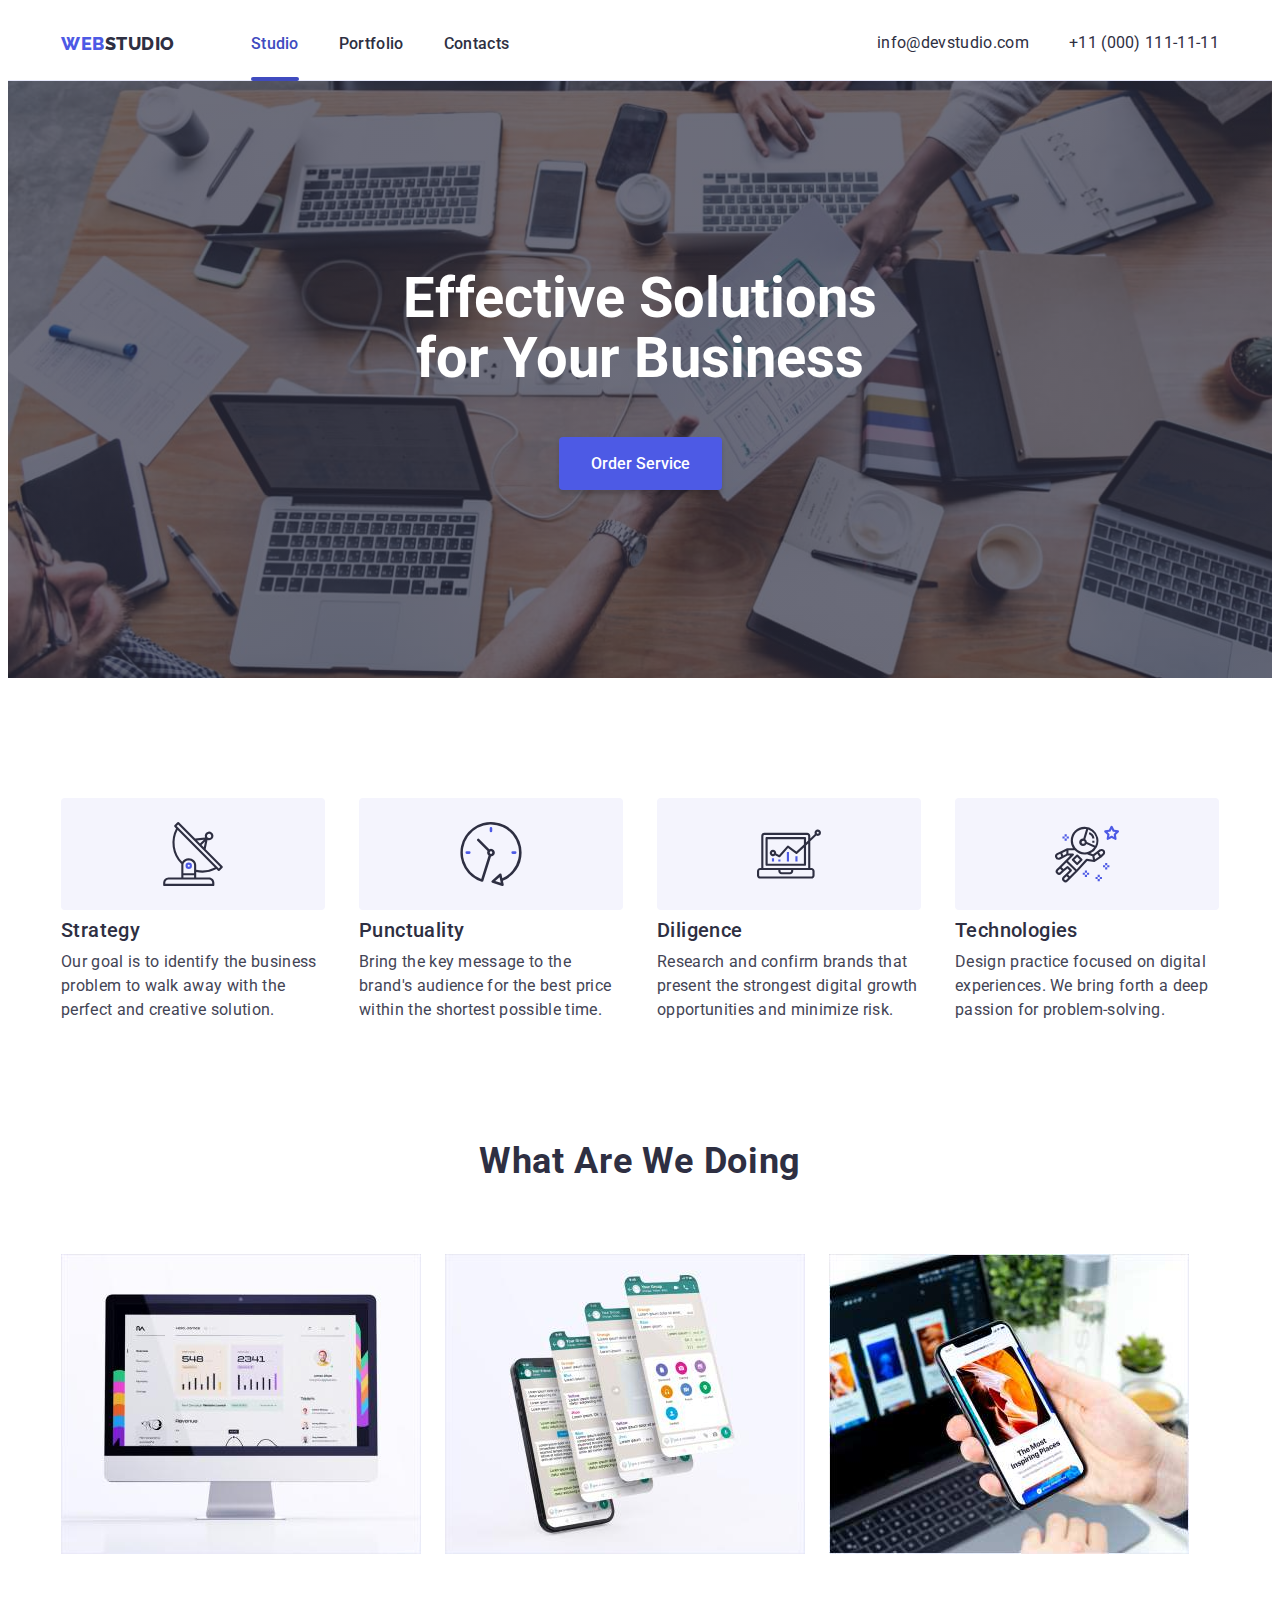
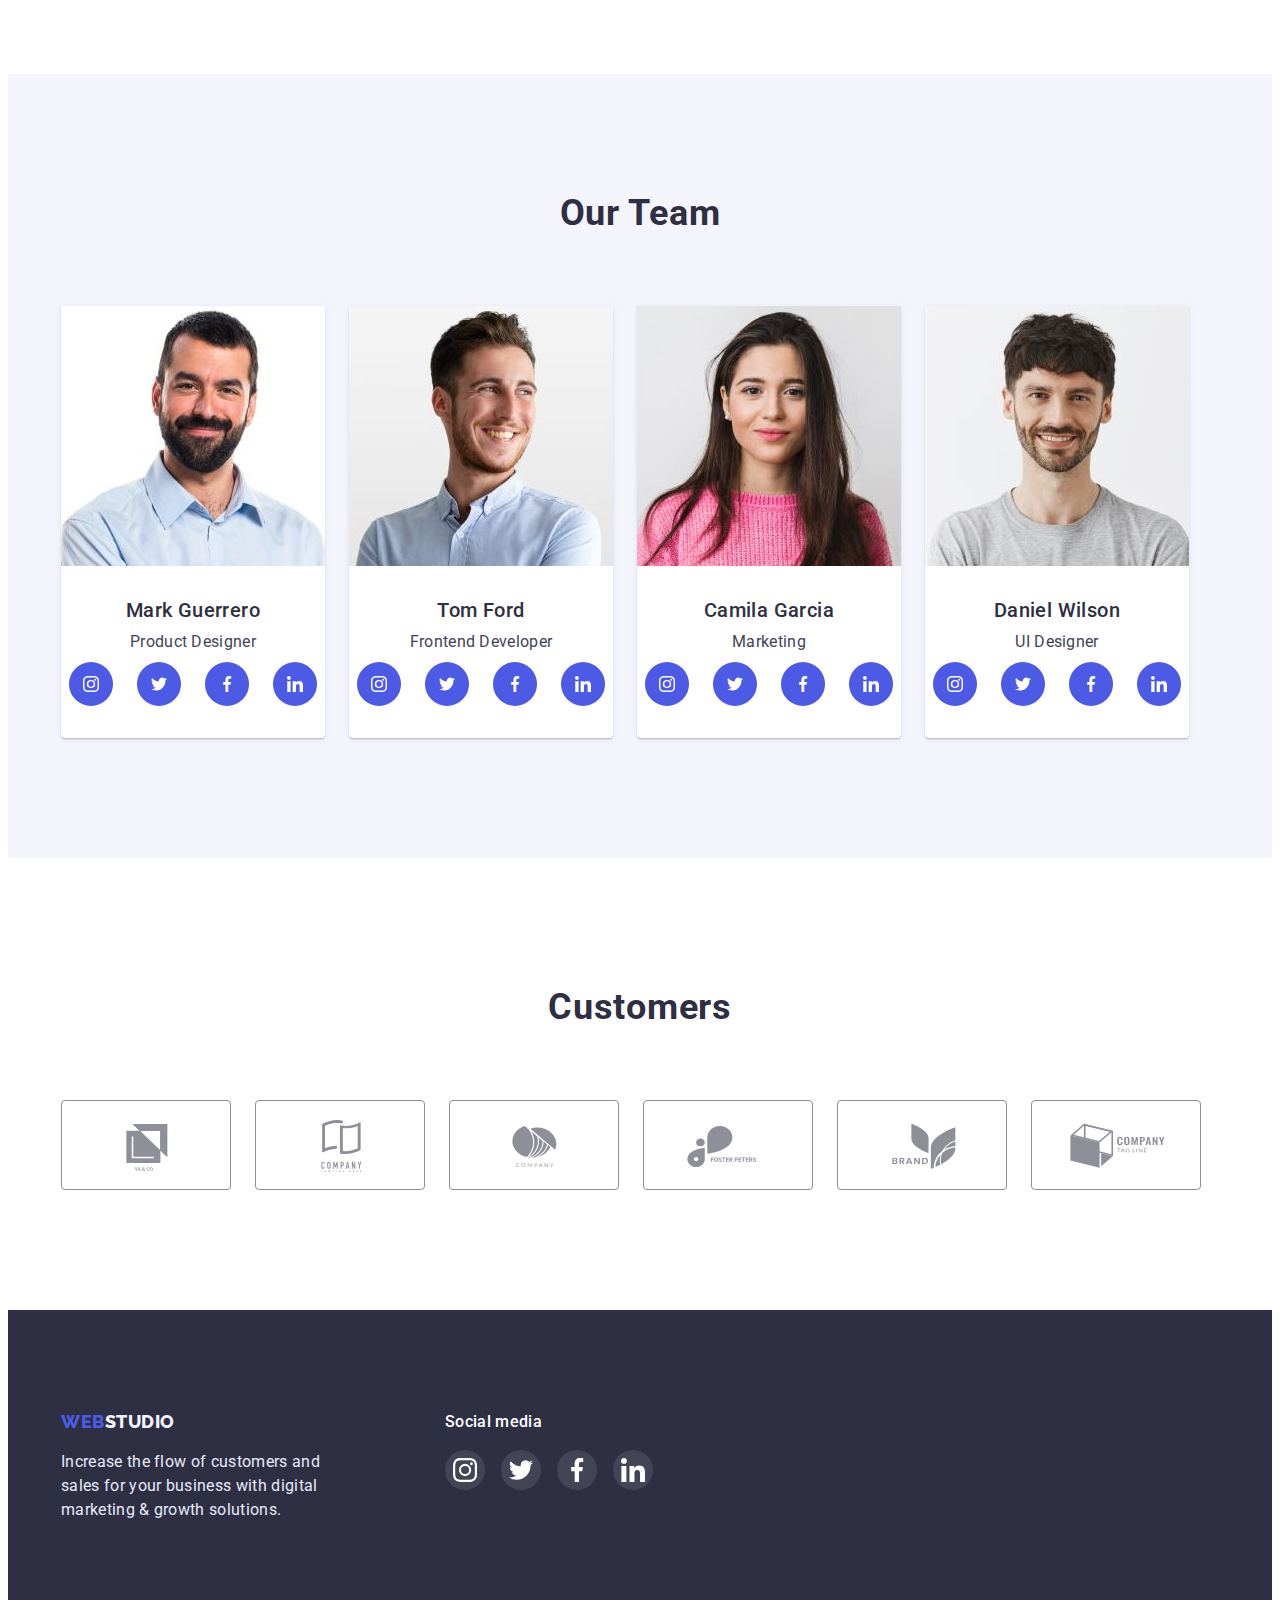
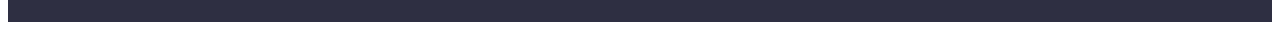
==== index.html @ 4eefeeb5 "Initial commit" ====
<!DOCTYPE html>
<html lang="en">
<head>
    <meta charset="UTF-8">
    <meta http-equiv="X-UA-Compatible" content="IE=edge">
    <meta name="viewport" content="width=device-width, initial-scale=1.0">
    <title>Webstudio</title>
    <link rel="preconnect" href="https://fonts.googleapis.com">
    <link rel="preconnect" href="https://fonts.gstatic.com" crossorigin>
    <link href="https://fonts.googleapis.com/css2?family=Raleway:wght@800&family=Roboto:wght@400;500;700;900&display=swap"
        rel="stylesheet">
    <link rel="stylesheet" href="https://cdnjs.cloudflare.com/ajax/libs/modern-normalize/1.1.0/modern-normalize.min.css"
        integrity="sha512-wpPYUAdjBVSE4KJnH1VR1HeZfpl1ub8YT/NKx4PuQ5NmX2tKuGu6U/JRp5y+Y8XG2tV+wKQpNHVUX03MfMFn9Q=="
        crossorigin="anonymous" referrerpolicy="no-referrer" />
    <link rel="stylesheet" href="./css/styles.css">
</head>
<body>
    <!--HEADER-->
    <header class="header-menu">
        <div class="container header-container">
        <nav class="navigation-page">
                <a href="./index.html" class="logotype link"><span class="accent">WEB</span>STUDIO</a>
                <ul class="navigation-menu list">
                
                    <li class="navigation-menu-item">
                        <a href="./index.html" class="navigation-menu-link link page-active">Studio</a>
                    </li>
                    <li class="navigation-menu-item">
                        <a href="./portfolio.html" class="navigation-menu-link link">Portfolio</a>
                    </li>
                    <li class="navigation-menu-item">
                        <a href="" class="navigation-menu-link link">Contacts</a>
                    </li>
                </ul>
        </nav>
                <address class="address">
                    <ul class="address-menu list">
                        <li class="phone-email-item">
                            <a href="mailto:info@devstudio.com" class="address-menu-link link">info@devstudio.com</a>
                        </li>
                        <li class="address-menu-item">
                            <a href="tel:+110001111111" class="address-menu-link link">+11 (000) 111-11-11</a>
                        </li>
                    </ul>
                </address>
            </div>
    </header>
<!--HERO SECTION-->
    <main>
        <section class="hero">
            <div class="container">    
                <h1 class="hero-name">Effective Solutions
                for Your Business</h1>
                <button type="button" class="hero-button" data-modal-open>Order Service</button>
            </div>
        </section>
        <!--ABOUT US SECTION-->
        <section class="about-us section">
            <div class="container">
                <h2 hidden>About Us</h2>
                    <ul class="about-us-menu list">
                        <li class="about-us-menu-item">
                            <div class="about-us-item-icon">
                                <svg class="about-us-icon" width="64" height="64">
                                    <use href="./img/symbol-defs.svg#icon-antenna-logo"></use>
                                </svg>
                            </div>
                            <h3 class="content-title">Strategy</h3>
                            <p class="text-description">Our goal is to identify the business
                            problem to walk away with the perfect and creative solution.</p>
                        </li>
                        <li class="about-us-menu-item">
                            <div class="about-us-item-icon">
                                <svg class="about-us-icon" width="64" height="64">
                                    <use href="./img/symbol-defs.svg#icon-clock-logo"></use>
                                </svg>
                            </div>
                            <h3 class="content-title">Punctuality</h3>
                            <p class="text-description">Bring the key message to the brand's audience for the best price within the shortest possible time.</p>
                        </li>
                        <li class="about-us-menu-item">
                            <div class="about-us-item-icon">
                                <svg class="about-us-icon" width="64" height="64">
                                    <use href="./img/symbol-defs.svg#icon-diagram-logo"></use>
                                </svg>
                            </div>
                            <h3 class="content-title">Diligence</h3>
                            <p class="text-description">Research and confirm brands that present the strongest digital growth opportunities and minimize risk.</p>
                        </li>
                        <li class="about-us-menu-item">
                            <div class="about-us-item-icon">
                                <svg class="about-us-icon" width="64" height="64">
                                    <use href="./img/symbol-defs.svg#icon-astronaut-logo"></use>
                                </svg>
                            </div>
                            <h3 class="content-title">Technologies</h3>
                            <p class="text-description">Design practice focused on digital experiences. We bring forth a deep passion for problem-solving.</p>
                        </li>
                    </ul>
            </div>
        </section>
    <!--What are we doing-->
        <section class="section services-section">
            <div class="container">    
                <h2 class="title">What are we doing</h2>
                <ul class="list services-section-list">
                    <li class="services-section-item">
                        <img src="img/general/img-1.jpg" alt="Sites development" width="360" height="300">
                    </li>
                    <li class="services-section-item">
                        <img src="img/general/img-2.jpg" alt="Apps development" width="360" height="300">
                    </li>
                    <li class="services-section-item">
                        <img src="img/general/img-3.jpg" alt="Target advertisement" width="360" height="300">
                    </li>
                </ul>
            </div>
        </section>
        <!--OUR TEAM SECTION-->
        <section class="our-team-section section">
            <div class="container">    
                <h2 class="title">Our Team</h2>
                <ul class="content-menu list">
                    <li class="content-menu-item">
                        <img src="img/employees/img_mark_guerrero.jpg" alt="Mark Guerrero" width="264" height="260" class="content-image">
                        <div class="employee-card">    
                                <h3 class="content-title">Mark Guerrero</h3>
                                <p class="text-description">Product Designer</p>
                                <ul class="social-links-list list">
                                    <li class="employee-social-link">
                                        <a href="" class="social-link">
                                            <svg class="social-link-icon" width="16" height="16">
                                                <use href="./img/symbol-defs.svg#icon-instagram-logo"></use>
                                            </svg>
                                        </a>
                                    </li>
                                    <li class="employee-social-link">
                                        <a href="" class="social-link">
                                            <svg class="social-link-icon" width="16" height="16">
                                                <use href="./img/symbol-defs.svg#icon-twitter-logo"></use>
                                            </svg>
                                        </a>
                                    </li>
                                    <li class="employee-social-link">
                                        <a href="" class="social-link">
                                            <svg class="social-link-icon" width="16" height="16">
                                                <use href="./img/symbol-defs.svg#icon-facebook-logo"></use>
                                            </svg>
                                        </a>
                                    </li>
                                    <li class="employee-social-link">
                                        <a href="" class="social-link">
                                            <svg class="social-link-icon" width="16" height="16">
                                                <use href="./img/symbol-defs.svg#icon-linkedin-logo"></use>
                                            </svg>
                                        </a>
                                    </li>
                                </ul>
                        </div>
                    </li>
                    <li class="content-menu-item">
                        <img src="img/employees/img_tom_ford.jpg" alt="Tom Ford" width="264" height="260" class="content-image">
                        <div class="employee-card">  
                                <h3 class="content-title">Tom Ford</h3>
                                <p class="text-description">Frontend Developer</p>
                                <ul class="social-links-list list">
                                    <li class="employee-social-link">
                                        <a href="" class="social-link">
                                            <svg class="social-link-icon" width="16" height="16">
                                                <use href="./img/symbol-defs.svg#icon-instagram-logo"></use>
                                            </svg>
                                        </a>
                                    </li>
                                    <li class="employee-social-link">
                                        <a href="" class="social-link">
                                            <svg class="social-link-icon" width="16" height="16">
                                                <use href="./img/symbol-defs.svg#icon-twitter-logo"></use>
                                            </svg>
                                        </a>
                                    </li>
                                    <li class="employee-social-link">
                                        <a href="" class="social-link">
                                            <svg class="social-link-icon" width="16" height="16">
                                                <use href="./img/symbol-defs.svg#icon-facebook-logo"></use>
                                            </svg>
                                        </a>
                                    </li>
                                    <li class="employee-social-link">
                                        <a href="" class="social-link">
                                            <svg class="social-link-icon" width="16" height="16">
                                                <use href="./img/symbol-defs.svg#icon-linkedin-logo"></use>
                                            </svg>
                                        </a>
                                    </li>
                                </ul>
                        </div>
                    </li>   
                        <li class="content-menu-item">
                            <img src="img/employees/img_camila_garcia.jpg" alt="Camila Garcia" width="264" height="260" class="content-image">
                            <div class="employee-card">
                                <h3 class="content-title">Camila Garcia</h3>
                                <p class="text-description">Marketing</p>
                                <ul class="social-links-list list">
                                    <li class="employee-social-link">
                                        <a href="" class="social-link">
                                            <svg class="social-link-icon" width="16" height="16">
                                                <use href="./img/symbol-defs.svg#icon-instagram-logo"></use>
                                            </svg>
                                        </a>
                                    </li>
                                    <li class="employee-social-link">
                                        <a href="" class="social-link">
                                            <svg class="social-link-icon" width="16" height="16">
                                                <use href="./img/symbol-defs.svg#icon-twitter-logo"></use>
                                            </svg>
                                        </a>
                                    </li>
                                    <li class="employee-social-link">
                                        <a href="" class="social-link">
                                            <svg class="social-link-icon" width="16" height="16">
                                                <use href="./img/symbol-defs.svg#icon-facebook-logo"></use>
                                            </svg>
                                        </a>
                                    </li>
                                    <li class="employee-social-link">
                                        <a href="" class="social-link">
                                            <svg class="social-link-icon" width="16" height="16">
                                                <use href="./img/symbol-defs.svg#icon-linkedin-logo"></use>
                                            </svg>
                                        </a>
                                    </li>
                                </ul>
                            </div>
                        </li>   
                        <li class="content-menu-item">
                            <img src="img/employees/img_daniel_wilson.jpg" alt="Daniel Wilson" width="264" height="260" class="content-image">
                            <div class="employee-card">
                                <h3 class="content-title">Daniel Wilson</h3>
                                <p class="text-description">UI Designer</p>
                                <ul class="social-links-list list">
                                    <li class="employee-social-link">
                                        <a href="" class="social-link">
                                            <svg class="social-link-icon" width="16" height="16">
                                                <use href="./img/symbol-defs.svg#icon-instagram-logo"></use>
                                            </svg>
                                        </a>
                                    </li>
                                    <li class="employee-social-link">
                                        <a href="" class="social-link">
                                            <svg class="social-link-icon" width="16" height="16">
                                                <use href="./img/symbol-defs.svg#icon-twitter-logo"></use>
                                            </svg>
                                        </a>
                                    </li>
                                    <li class="employee-social-link">
                                        <a href="" class="social-link">
                                            <svg class="social-link-icon" width="16" height="16">
                                                <use href="./img/symbol-defs.svg#icon-facebook-logo"></use>
                                            </svg>
                                        </a>
                                    </li>
                                    <li class="employee-social-link">
                                        <a href="" class="social-link">
                                            <svg class="social-link-icon" width="16" height="16">
                                                <use href="./img/symbol-defs.svg#icon-linkedin-logo"></use>
                                            </svg>
                                        </a>
                                    </li>
                                </ul>
                            </div>
                        </li>
                </ul>
            </div>
        </section>
    <section class="customers-section">
        <div class="container">
            <h2 class="title">Customers</h2>
                <ul class="customers-menu list">
                    <li class="customers-menu-item">
                        <a href="" class="customers-menu-link link">
                            <svg class="customers-icon" width="104" height="56">
                                <use href="./img/symbol-defs.svg#icon-yago-logo"></use>
                            </svg>
                        </a>
                    </li>
                    <li class="customers-menu-item">
                        <a href="" class="customers-menu-link">
                            <svg class="customers-icon" width="104" height="56">
                                <use href="./img/symbol-defs.svg#icon-company-tagline-logo"></use>
                            </svg>
                        </a>
                    </li>
                    <li class="customers-menu-item">
                        <a href="" class="customers-menu-link">
                            <svg class="customers-icon" width="104" height="56">
                                <use href="./img/symbol-defs.svg#icon-company-logo"></use>
                            </svg>
                        </a>
                    </li>
                    <li class="customers-menu-item">
                        <a href="" class="customers-menu-link">
                            <svg class="customers-icon" width="104" height="56">
                                <use href="./img/symbol-defs.svg#icon-foster-peters-logo"></use>
                            </svg>
                        </a>
                    </li>
                    <li class="customers-menu-item">
                        <a href="" class="customers-menu-link">
                            <svg class="customers-icon" width="104" height="56">
                                <use href="./img/symbol-defs.svg#icon-brand-logo"></use>
                            </svg>
                        </a>
                    </li>
                    <li class="customers-menu-item">
                        <a href="" class="customers-menu-link">
                            <svg class="customers-icon" width="104" height="56">
                                <use href="./img/symbol-defs.svg#icon-tagline-company-logo"></use>
                            </svg>
                        </a>
                    </li>
                </ul>
        </div>
    </section>
    </main>
<!--FOOTER SECTION-->
    <footer class="footer">
        <div class="container footer-container">
            <div class="footer-description">
            <a href="./index.html" class="logotype link"><span class="accent">WEB</span><span class="footer-accent">STUDIO</span></a>
            <p class="footer-text">Increase the flow of customers and sales for your business with digital marketing & growth solutions.</p>
        </div>
            <div class="footer-media">
                <p class="footer-title">Social media</p>
                    <ul class="footer-social list">    
                        <li class="footer-item">
                            <a href="" class="footer-link">
                                <svg class="social-link-icon" width="24" height="24">
                                    <use href="./img/symbol-defs.svg#icon-instagram-logo"></use>
                                </svg>
                            </a>
                        </li>
                        <li class="footer-item">
                            <a href="" class="footer-link">
                                <svg class="social-link-icon" width="24" height="24">
                                    <use href="./img/symbol-defs.svg#icon-twitter-logo"></use>
                                </svg>
                            </a>
                        </li>
                        <li class="footer-item">
                            <a href="" class="footer-link">
                                <svg class="social-link-icon" width="24" height="24">
                                    <use href="./img/symbol-defs.svg#icon-facebook-logo"></use>
                                </svg>
                            </a>
                        </li>
                        <li class="footer-item">
                            <a href="" class="footer-link">
                                <svg class="social-link-icon" width="24" height="24">
                                    <use href="./img/symbol-defs.svg#icon-linkedin-logo"></use>
                                </svg>
                            </a>
                        </li>
                    </ul>
            </div>
        </div>
   </footer>
    <!--MODAL-->
    <div class="backdrop is-hidden" data-modal>
        <div class="modal">
            <button type="button" class="modal-button" data-modal-close>
                <svg class="close-icon" width="8" height="8">
                    <use href="./img/symbol-defs.svg#icon-close-icon"></use>
                </svg>
            </button>
        </div>
    </div>
    <script src="./js/modal.js"></script>
</body>
</html>
---- css/styles.css ----
:root {
  --brand-color: #4d5ae5;
  --pressed-state: #404bbf;
  --dark-theme: #2e2f42;
  --success-theme: #31d0aa;
  --main-text-color: #434455;
  --suble-text: #8e8f99;
  --accent: #e7e9fc;
  --light-background: #f4f4fd;
  --modal-overlay: rgba(46, 47, 66, 0.4);
  --hero-background: #2e2f42;
  --standart-white: #ffffff;
  --modal-window: #FCFCFC;
  --duration: 250ms cubic-bezier(0.4, 0, 0.2, 1);
}

h1,
h2,
h3,
p {
  margin-top: 0;
  margin-bottom: 0;
}

ul,
ol {
  margin-top: 0;
  margin-bottom: 0;
  padding: 0;
}

address {
  font-style: normal;
}

img {
  display: block;
}

body {
  font-family: 'Roboto', sans-serif;
  background-color: var(--standart-white);
}

button {
  cursor: pointer;
}

.link {
  text-decoration: none;
}


.list {
  list-style: none;
}



/*=======CONTAINER=====*/

.container {
  width: 1158px;
  padding-left: 15px;
  padding-right: 15px;
  margin: 0 auto;
}

.section {
  padding-top: 120px;
  padding-bottom: 120px;
}

/*========== HEADER =========*/

.logotype {
  font-family: 'Raleway', sans-serif;
  font-weight: 800;
  font-size: 18px;
  line-height: 1.33;
  color: var(--dark-theme);
  letter-spacing: 0.03em;
  text-transform: uppercase;
  margin-right: 76px;
}

.accent {
  color: var(--brand-color);
}
/*=====HEADER NAVIGATION MENU====*/

.header-container {
  display: flex;
  justify-content: space-between;
  padding-top: 24px;
  padding-bottom: 24px;
}

.header-menu {
  border-bottom: 1px solid var(--accent);
}

.navigation-page {
  display: flex;
  align-items: center;
}

.navigation-menu {
  display: flex;
  align-items: center;
}

.navigation-menu-item:not(:last-child) {
  margin-right: 40px;
}

.navigation-menu-link {
  font-weight: 500;
  line-height: 1.33;
  letter-spacing: 0.02em;
  color: var(--dark-theme);
  transition: color var(--duration);
}

.navigation-menu-link:hover,
.navigation-menu-link:focus {
  color: var(--pressed-state);
}

.page-active {
  position: relative;
  color: var(--pressed-state);
}

.page-active::after {
  display: block;
  content: "";
  width: 100%;
  height: 4px;
  background-color: var(--pressed-state);
  border-radius: 2px;
  position: absolute;
  margin-top: 22px;
}

.address-menu {
  display: flex;
  gap: 40px;
}

.address-menu-link {
  font-style: normal;
  line-height: 1.33;
  letter-spacing: 0.02em;
  color: var(--dark-theme);
  margin-left: auto;
  transition: color var(--duration);
}

.address-menu-link:hover,
.address-menu-link:focus {
  color: var(--brand-color);
}

/*=======HEROOOO====*/

/*не ставила background colour, закоментувала колір тексту*/
.hero {
  background-image: linear-gradient(
      rgba(46, 47, 66, 0.7),
      rgba(46, 47, 66, 0.7)
    ),
    url(../img/people-office-bg.jpg);
  background-size: cover;
  background-repeat: no-repeat;
  padding-top: 188px;
  padding-bottom: 188px;
  max-width: 1440px;
  margin: 0 auto;
}

.hero-name {
  font-size: 56px;
  line-height: 1.07;
  color: var(--standart-white);
  max-width: 495px;
  text-align: center;
  margin-bottom: 48px;
  margin-right: auto;
  margin-left: auto;
}
.hero-button {
  background: var(--brand-color);
  font-weight: 500;
  box-shadow: 0px 4px 4px rgba(0, 0, 0, 0.15);
  border-radius: 4px;
  border: none;
  font-size: 16px;
  line-height: 1.33;
  color: var(--standart-white);
  cursor: pointer;
  font-family: inherit;
  display: block;
  margin-right: auto;
  margin-left: auto;
  max-width: 169px;
  padding: 16px 32px;
  transition: background-color var(--duration);
}

.hero-button:hover,
.hero-button:focus {
  background-color: var(--pressed-state);
}

.about-us-menu {
  display: flex;
  justify-content: space-between;
}

.about-us-menu-item {
  width: 264px;
}

.about-us-item-icon {
  display: flex;
  width: 264px;
  height: 112px;
  border-radius: 4px;
  background-color: var(--light-background);
  margin-bottom: 8px;
  justify-content: center;
  align-items: center;
}

/*====OUR TEAM=====*/

.our-team-section {
  background-color: var(--light-background);
}

.content-title {
  font-weight: 500;
  font-size: 20px;
  line-height: 1.2;
  letter-spacing: 0.02em;
  color: var(--dark-theme);
  margin-bottom: 8px;
}

/*===SERVICES SECTION====*/

.services-section {
  padding-top: 0;
}

.services-section-list {
  display: flex;
}

.services-section-item:not(:nth-child(3n)) {
  margin-right: 24px;
}

/*===ABOUT US===*/
.content-menu {
  display: flex;
}

.content-menu-item {
  box-shadow: 0px 1px 6px rgba(46, 47, 66, 0.08),
    0px 1px 1px rgba(46, 47, 66, 0.16), 0px 2px 1px rgba(46, 47, 66, 0.08);
  border-radius: 0px 0px 4px 4px;
  background: var(--standart-white);
}
.content-menu-item:not(:nth-child(4n)) {
  margin-right: 24px;
}

.employee-card {
  text-align: center;
  padding-top: 32px;
  padding-bottom: 32px;
}

.social-links-list {
  display: flex;
  justify-content: center;
  gap: 24px;
  margin-top: 8px;
}

.social-link {
  display: flex;
  width: 44px;
  height: 44px;
  background-color: var(--brand-color);
  border-radius: 50%;
  justify-content: center;
  align-items: center;
  transition: background-color var(--duration);
}

.social-link:hover,
.social-link:focus {
  background-color: var(--pressed-state);
}

.social-link-icon {
  fill: var(--standart-white);
}

.title {
  font-weight: 700;
  font-size: 36px;
  line-height: 1.11;
  letter-spacing: 0.02em;
  text-transform: capitalize;
  color: var(--dark-theme);
  margin-bottom: 72px;
  text-align: center;
}

.text-description {
  line-height: 1.5;
  letter-spacing: 0.02em;
  color: var(--main-text-color);
}

/*==CUSTOMERS==*/

.customers-section {
  padding-top: 130px;
  padding-bottom: 120px;
}

.customers-menu {
  display: flex;
}

.customers-menu-item {
  display: flex;
}

.customers-menu-item:not(:last-child) {
  margin-right: 24px;
}

.customers-menu-link {
  display: flex;
  width: 168px;
  height: 88px;
  border-radius: 4px;
  border: 1px solid var(--suble-text);
  background-color: var(--standart-white);
  justify-content: center;
  align-items: center;
  transition: border-color var(--duration);
  outline: none;
}

.customers-menu .customers-menu-link:hover,
.customers-menu .customers-menu-link:focus {
  border-color: var(--pressed-state);
}

.customers-icon {
  fill: var(--suble-text);
  transition: fill var(--duration);
}

.customers-menu-link:hover .customers-icon,
.customers-menu-link:focus .customers-icon {
  fill: var(--pressed-state);
}


/*===FOOTER===*/

.footer {
  background-color: var(--dark-theme);
  padding: 100px 0;
}

.footer-container {
  display: flex;
}

.footer-description {
  margin-right: 120px;
}

.footer-text {
  line-height: 1.5;
  letter-spacing: 0.02em;
  color: var(--accent);
  width: 264px;
  margin-top: 16px;
}

.footer-social {
  display: flex;
}

.footer-item:not(:last-child) {
  margin-right: 16px;
}

.footer-title {
  font-weight: 500;
  line-height: 1.5;
  letter-spacing: 0.02em;
  color: var(--standart-white);
  margin-bottom: 16px;
}

.footer-link {
  display: flex;
  width: 40px;
  height: 40px;
  background-color: rgba(255, 255, 255, 0.1);
  border-radius: 50%;
  justify-content: center;
  align-items: center;
  transition: background-color var(--duration);
}

.footer-link:hover,
.footer-link:focus {
  background-color: var(--success-theme);
}
/*
/*=======PORTFOLIO=========*/

.filter-buttons {
  display: flex;
  margin-bottom: 72px;
  justify-content: center;
}

.filter-button-item:not(:last-child) {
  margin-right: 24px;
}

.filter-button {
  background: var(--light-background);
  border: 1px solid var(--accent);
  border-radius: 4px;
  color: var(--brand-color);
  font-size: 16px;
  line-height: 1.5;
  letter-spacing: 0.04em;
  font-family: inherit;
  font-weight: 500;
  min-width: 69px;
  padding: 12px 24px;
  transition: background-color var(--duration), color var(--duration), box-shadow var(--duration), border var(--duration);
}
.filter-button:hover,
.filter-button:focus {
  background-color: var(--pressed-state);
  color: var(--standart-white);
  box-shadow: 0px 3px 1px rgba(0, 0, 0, 0.1), 0px 2px 1px rgba(0, 0, 0, 0.08),
    0px 2px 2px rgba(0, 0, 0, 0.12);
  border: 1px solid rgba(0, 0, 0, 0);
}

/*====FILTERED MENU PORTFOLIO====*/

.portfolio {
  padding-top: 96px;
  padding-bottom: 120px;
}
.portfolio-menu {
  display: flex;
  flex-wrap: wrap;
  row-gap: 48px;
  column-gap: 24px;
}

.portfolio-menu-item {
  background-color: var(--standart-white);
  transition: box-shadow var(--duration);
}


.portfolio-card-text {
  padding-top: 32px;
  padding-bottom: 32px;
  padding-left: 16px;
  border: 1px solid var(--accent);
  border-top: none;
}


.portfolio-menu-item:hover,
.portfolio-menu-item:focus {
  box-shadow: 0px 1px 6px rgba(46, 47, 66, 0.08),
    0px 1px 1px rgba(46, 47, 66, 0.16), 0px 2px 1px rgba(46, 47, 66, 0.08);
}

.portfolio-wrap {
  position: relative;
  overflow: hidden;
}

.hover-text {
  position: absolute;
  color: var(--light-background);
  background-color: var(--brand-color);
  top: 0;
  height: 100%;
  padding: 40px 32px 164px 32px;
  transform: translateY(100%);
  transition: transform var(--duration);
  overflow: auto;
}

.portfolio-menu-item:hover .hover-text {
  transform: translateY(0);

}

/*===FOOTER====*/
.footer-accent {
  color: var(--light-background);
}

.backdrop {
  position: fixed;
  top: 0;
  width: 100%;
  height: 100%;
  background-color:var(--modal-overlay);
  transition: opacity var(--duration), visibility var(--duration);
}

.is-hidden {
  opacity: 0;
  visibility: hidden;
  pointer-events: none;
}

.modal {
  position: absolute;
  width: 408px;
  height: 576px;
  left: 516px;
  top: 50%;
  left: 50%;
  background-color: var(--modal-window);
  box-shadow: 0px 1px 1px rgba(0, 0, 0, 0.14), 0px 1px 3px rgba(0, 0, 0, 0.12), 0px 2px 1px rgba(0, 0, 0, 0.2);
  border-radius: 4px;
  padding: 24px;
  transform: translate(-50%, -50%) rotateY(0);
  transition: transform var(--duration), opacity var(--duration);
}

.backdrop.is-hidden .modal {
  transform: translate(-50%) rotateY(90deg);
}

.modal-button {
  display: flex;
  position: absolute;
  top: 24px;
  right: 24px;
  width: 24px;
  height: 24px;
  border-radius: 50%;
  background-color: var(--accent);
  align-items: center;
  justify-content: center;
  border: 1px solid rgba(0, 0, 0, 0.1);
  
}
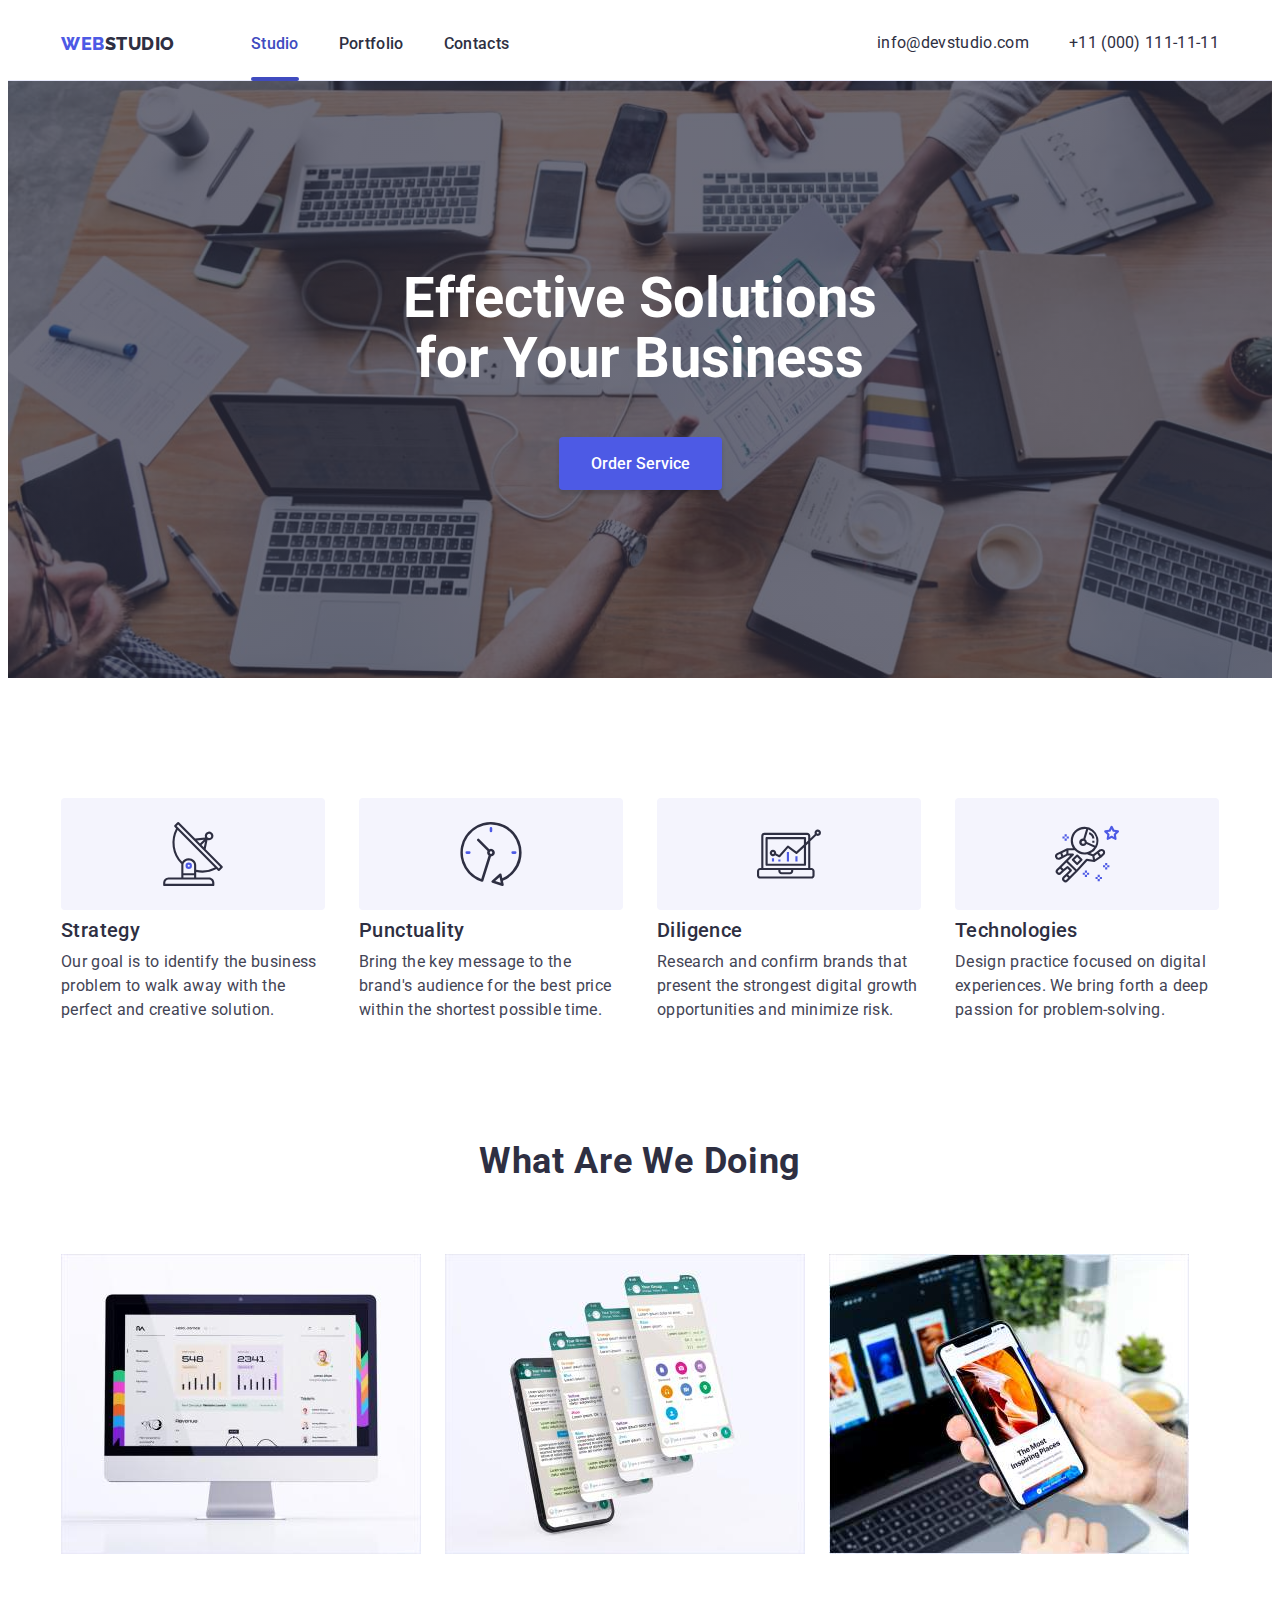
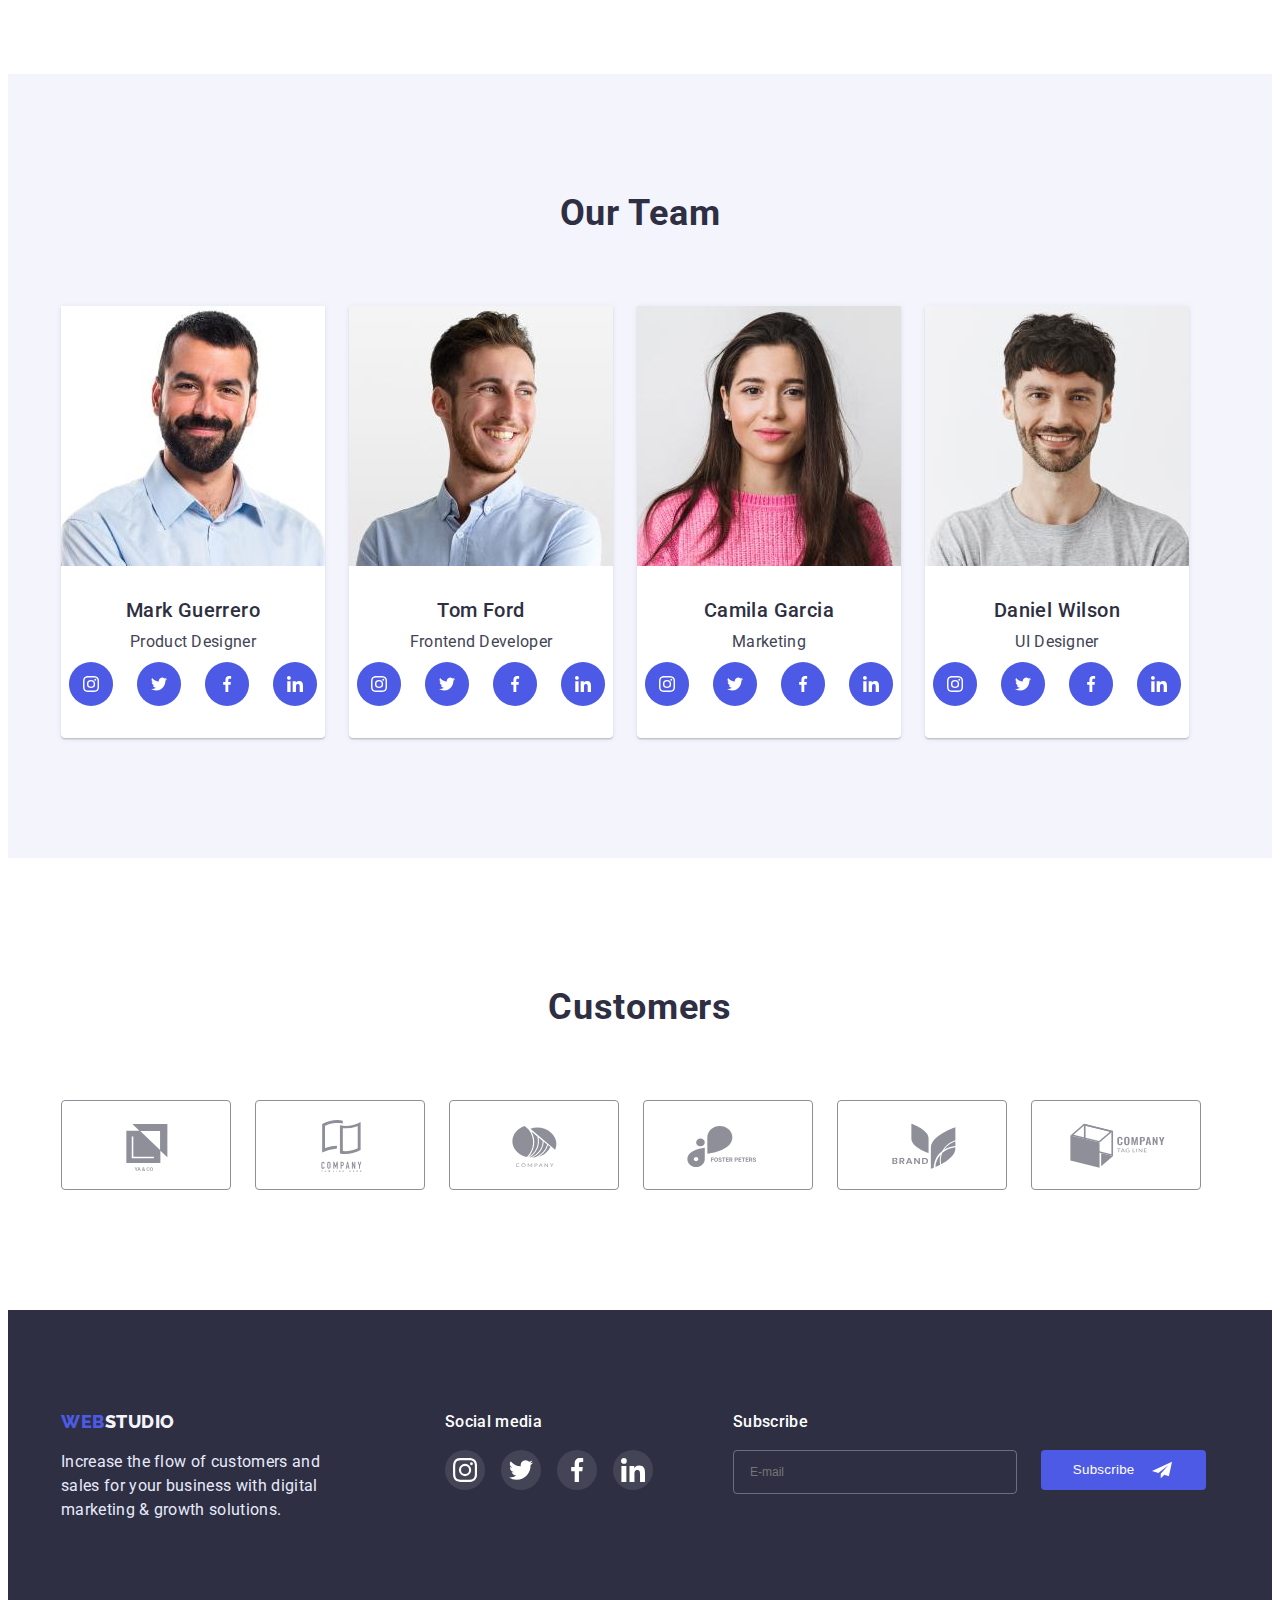
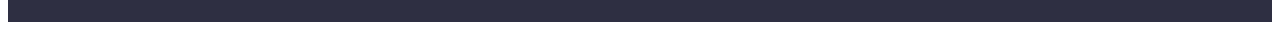
==== commit 1223b004: "hw-06-footer" ====
--- a/index.html
+++ b/index.html
@@ -362,6 +362,19 @@
                         </li>
                     </ul>
             </div>
+            <div class="footer-subscribe">
+                <form action="" class="subscribe-form">
+                    <label for="email" class="subscribe-text footer-title">Subscribe</label>
+                    <span class="subscribe-wrap">
+                        <input type="email" name="email" id="email" placeholder="E-mail" class="subscribe-field"></input>
+                        <button class="subcribe-button footer-title" type="submit">Subscribe
+                            <svg class="subscribe-icon" width="24" height="20">
+                                <use href="./img/symbol-defs.svg#icon-Frame-3"></use>
+                            </svg>
+                        </button>
+                    </span>
+                </form>
+            </div>
         </div>
    </footer>
     <!--MODAL-->
--- a/css/styles.css
+++ b/css/styles.css
@@ -575,3 +575,47 @@
   
 }
 
+.subscribe-form {
+  display: flex;
+  flex-direction: column;
+  margin-left: 80px;
+}
+
+.subscribe-wrap {
+  display: flex;
+  flex-direction: row;
+
+
+}
+
+.subscribe-field {
+  width: 264px; 
+  Height: 40px;
+  border: 1px solid rgba(255, 255, 255, 0.3);
+  background-color: transparent;
+  border-radius: 4px;
+  margin-right: 24px;
+  color: var(--standart-white);
+  padding-left: 16px;
+  font-size: 12px;
+  line-height: 2;
+}
+
+
+.subcribe-button {
+  background-color: var(--brand-color);
+  border-radius: 4px;
+  border: none;
+  padding: 8px 24px;
+  width: 165px;
+  height: 40px;
+  display: flex;
+  align-items: center;
+  justify-content: space-around;
+  transition: background-color var(--duration);
+}
+
+.subcribe-button:hover,
+.subcribe-button:focus {
+background-color: var(--pressed-state);
+}
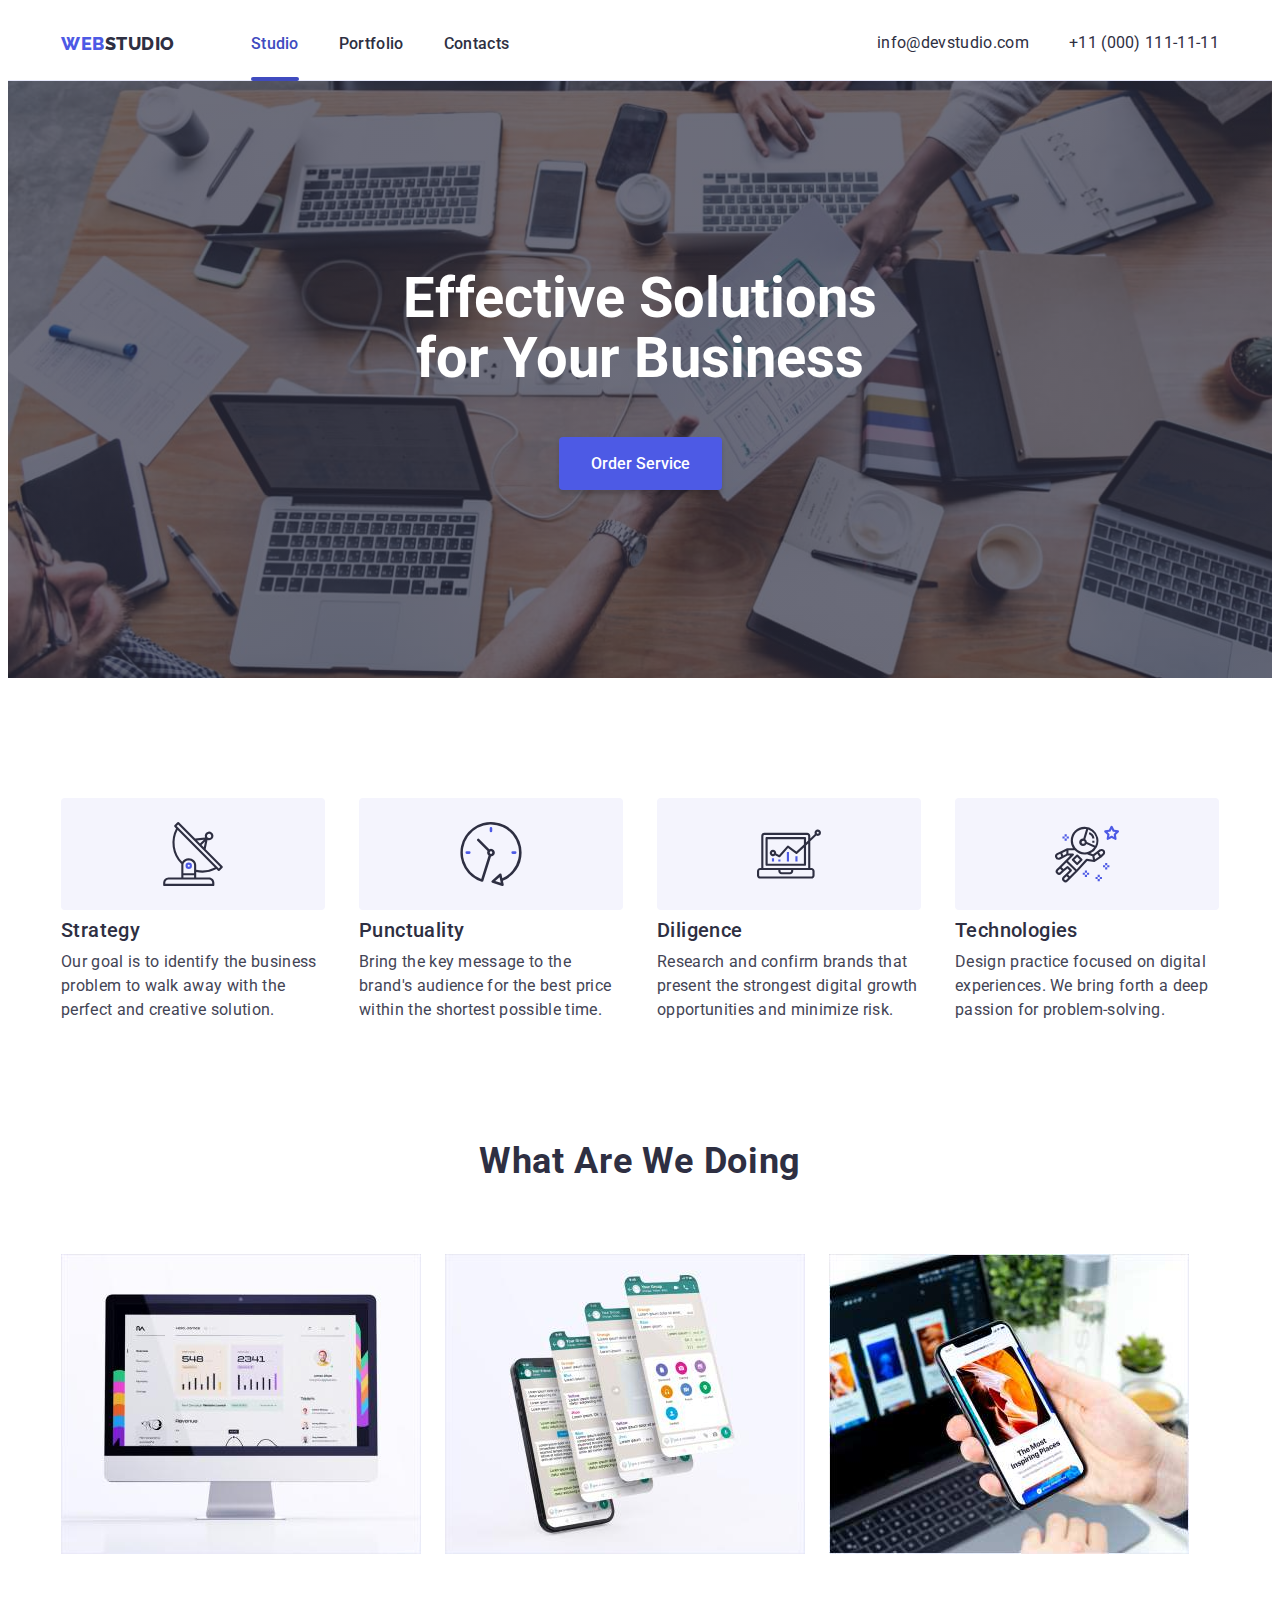
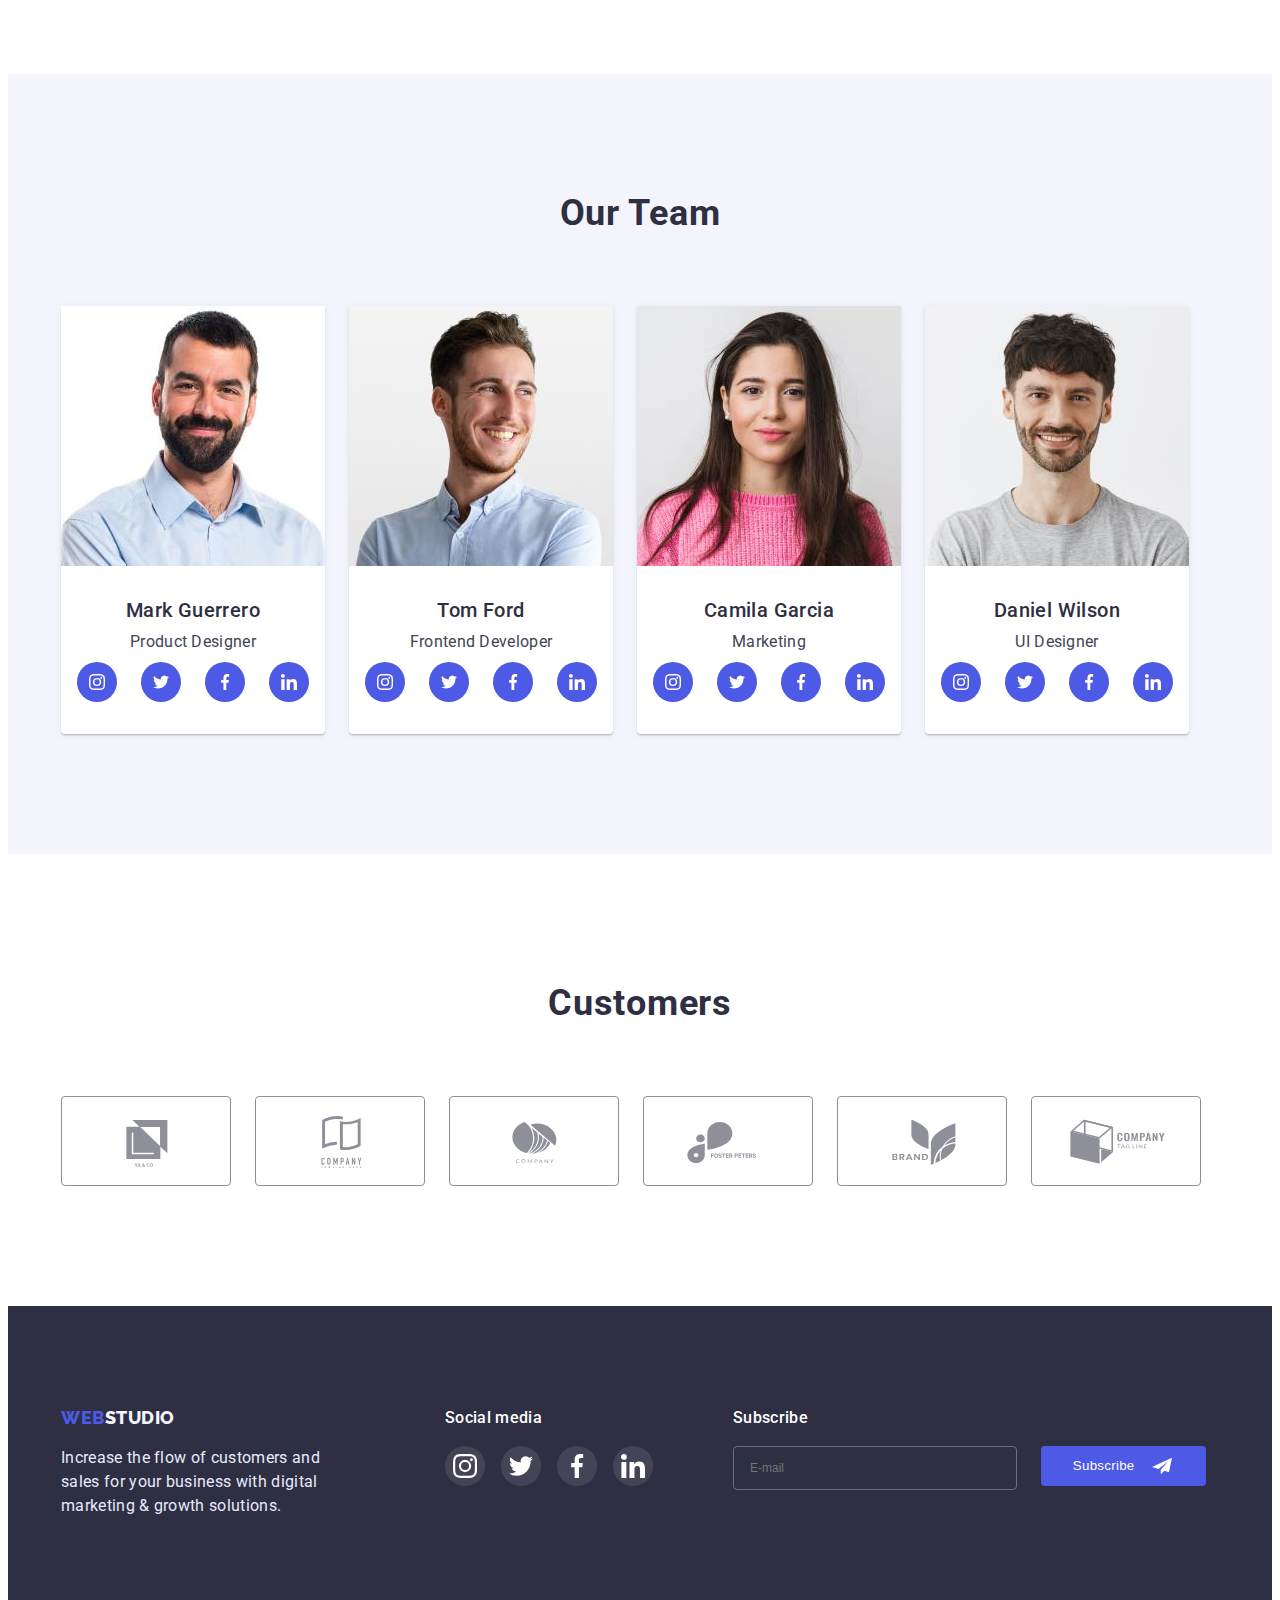
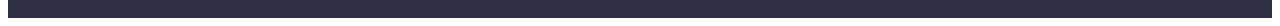
==== commit 1b47caa1: "homework-06-completed" ====
--- a/index.html
+++ b/index.html
@@ -363,10 +363,10 @@
                     </ul>
             </div>
             <div class="footer-subscribe">
-                <form action="" class="subscribe-form">
+                <form class="subscribe-form">
                     <label for="email" class="subscribe-text footer-title">Subscribe</label>
                     <span class="subscribe-wrap">
-                        <input type="email" name="email" id="email" placeholder="E-mail" class="subscribe-field"></input>
+                        <input type="email" name="email" id="email" placeholder="E-mail" class="subscribe-field">
                         <button class="subcribe-button footer-title" type="submit">Subscribe
                             <svg class="subscribe-icon" width="24" height="20">
                                 <use href="./img/symbol-defs.svg#icon-Frame-3"></use>
@@ -380,11 +380,51 @@
     <!--MODAL-->
     <div class="backdrop is-hidden" data-modal>
         <div class="modal">
-            <button type="button" class="modal-button" data-modal-close>
+            <button type="button" class="modal-close" data-modal-close>
                 <svg class="close-icon" width="8" height="8">
                     <use href="./img/symbol-defs.svg#icon-close-icon"></use>
                 </svg>
             </button>
+            <form class="modal-form">
+                <h2 class="modal-title">Leave your contacts and we will call you back</h2>
+                    <label class="modal-name">
+                        <span class="modal-text">Name</span>
+                        <input type="text" class="modal-field">
+                        <svg class="modal-icon" width="18" height="24">
+                            <use href="./img/symbol-defs.svg#icon-person-black-18dp-1"></use>
+                        </svg>
+                    </label>
+                    <label class="modal-name">
+                        <span class="modal-text">Phone</span> 
+                        <input type="tel" name="phone" required class="modal-field input-active">
+                        <svg class="modal-icon" width="18" height="24">
+                            <use href="./img/symbol-defs.svg#icon-phone-black-18dp-1"></use>
+                        </svg>
+                    </label>
+                    <label class="modal-name">
+                        <span class="modal-text">Email</span>
+                        <input type="email" name="email" required class="modal-field input-active">
+                        <svg class="modal-icon" width="18" height="24">
+                            <use href="./img/symbol-defs.svg#icon-email-black-18dp-1"></use>
+                        </svg>
+                    </label>
+                    <label class="modal-name">
+                        <span class="modal-text">Comment</span>
+                        <textarea name="comments" placeholder="Text input" class="modal-text-area input-active"></textarea>
+                    </label>
+                    <div class="policy-wrap">
+                        <input type="checkbox" id="user-policy" name="privacy-policy" class="privacy-modal visually-hidden">
+                        <label for="user-policy" class="privacy-text">
+                            <span class="checkbox">
+                                <svg class="checkbox-icon" width="10" height="8">
+                                    <use href="./img/symbol-defs.svg#icon-checkbox"></use>
+                                </svg>
+                            </span>
+                            I accept the terms and conditions of the&nbsp;<a href="" class="privacy-link">Privacy Policy</a>
+                        </label>
+                    </div>
+                    <button type="submit" class="modal-button">Send</button>
+            </form>
         </div>
     </div>
     <script src="./js/modal.js"></script>
--- a/css/styles.css
+++ b/css/styles.css
@@ -12,6 +12,7 @@
   --standart-white: #ffffff;
   --modal-window: #FCFCFC;
   --duration: 250ms cubic-bezier(0.4, 0, 0.2, 1);
+  --modal-text-color: #757575;
 }
 
 h1,
@@ -55,7 +56,16 @@
   list-style: none;
 }
 
-
+.visually-hidden {
+  position: absolute;
+  width: 1px;
+  height: 1px;
+  margin: -1px;
+  padding: 0;
+  overflow: hidden;
+  border: 0;
+  clip: rect(0 0 0 0);
+}
 
 /*=======CONTAINER=====*/
 
@@ -153,7 +163,6 @@
   line-height: 1.33;
   letter-spacing: 0.02em;
   color: var(--dark-theme);
-  margin-left: auto;
   transition: color var(--duration);
 }
 
@@ -292,8 +301,8 @@
 
 .social-link {
   display: flex;
-  width: 44px;
-  height: 44px;
+  width: 40px;
+  height: 40px;
   background-color: var(--brand-color);
   border-radius: 50%;
   justify-content: center;
@@ -542,16 +551,18 @@
 }
 
 .modal {
-  position: absolute;
+  position: relative;
   width: 408px;
-  height: 576px;
-  left: 516px;
+  height: 584px;
   top: 50%;
   left: 50%;
   background-color: var(--modal-window);
   box-shadow: 0px 1px 1px rgba(0, 0, 0, 0.14), 0px 1px 3px rgba(0, 0, 0, 0.12), 0px 2px 1px rgba(0, 0, 0, 0.2);
   border-radius: 4px;
-  padding: 24px;
+  padding-right: 24px;
+  padding-left: 24px;
+  padding-top: 72px;
+  padding-bottom: 24px;
   transform: translate(-50%, -50%) rotateY(0);
   transition: transform var(--duration), opacity var(--duration);
 }
@@ -560,7 +571,7 @@
   transform: translate(-50%) rotateY(90deg);
 }
 
-.modal-button {
+.modal-close {
   display: flex;
   position: absolute;
   top: 24px;
@@ -575,6 +586,12 @@
   
 }
 
+.modal-close:active {
+  fill: var(--standart-white);
+  background-color: var(--pressed-state);
+
+}
+
 .subscribe-form {
   display: flex;
   flex-direction: column;
@@ -584,7 +601,6 @@
 .subscribe-wrap {
   display: flex;
   flex-direction: row;
-
 
 }
 
@@ -619,3 +635,153 @@
 .subcribe-button:focus {
 background-color: var(--pressed-state);
 }
+
+
+.modal-name {
+  display: block;
+  margin-bottom: 8px;
+  position: relative;
+}
+
+.modal-text {
+  display: block;
+  line-height: 1.33;
+  letter-spacing: 0.04em;
+  color: var(--suble-text);
+  margin-bottom: 4px;
+  font-size: 12px;
+}
+
+
+.modal-title {
+  font-weight: 500;
+  text-align: center;
+  font-size: 16px;
+  line-height: 1.5;
+  max-width: 360px;
+  margin-bottom: 16px;
+}
+
+.modal-field {
+  width: 100%;
+  height: 40px;
+  border: 1px solid rgba(33, 33, 33, 0.2); 
+  border-radius: 4px;
+  padding-left: 38px;
+  transition: border-color var(--duration);
+  outline: transparent;
+
+}
+
+.modal-field:hover,
+.modal-field:focus {
+  border-color: var(--pressed-state);
+}
+
+.modal-text-area {
+  resize: none;
+  padding-left: 16px;
+  padding-top: 8px;
+  width: 100%;
+  height: 120px;
+  border: 1px solid rgba(33, 33, 33, 0.2);
+  border-radius: 4px;
+  font-size: 12px;
+  line-height: 1.33;
+  color: rgba(117, 117, 117, 0.5);
+  outline: transparent;
+}
+
+.modal-text-area:hover,
+.modal-text-area:focus {
+  border-color: var(--pressed-state);
+  }
+
+.policy-wrap {
+  display: flex;
+  align-items: center;
+  margin-bottom: 24px;
+}
+
+.privacy-modal {
+  margin-bottom: 4px;
+  margin-right: 8px;
+  color: var(--dark-theme);
+}
+
+.privacy-text {
+  font-size: 12px;
+  line-height: 1.33;
+  letter-spacing: 0.04em;
+  color: var(--modal-text-color);
+  display: flex;
+  align-items: center;
+}
+
+.privacy-text span {
+  display: block;
+  width: 16px;
+  height: 16px;
+  border: 1.25px solid var(--dark-theme);
+  border-radius: 2px;
+  margin-right: 8px;
+  display: flex;
+  align-items: center;
+  justify-content: center;
+  fill: transparent;
+  transition: background-color var(--duration), fill var(--duration), border var(--duration);
+}
+
+.privacy-modal:checked + .privacy-text {
+  background-color: var(--pressed-state);
+  fill: var(--light-background);
+  border: transparent;
+}
+
+.privacy-modal:focus + .privacy-text span {
+  border: 2px solid var(--brand-color);
+}
+
+
+.privacy-link {
+  color: var(--brand-color);
+  text-decoration: underline;
+  font-size: 12px;
+}
+
+
+.modal-button {
+  display: block;
+  margin: 0 auto;
+  width: 169px;
+  height: 56px;
+  padding: 16px 32px;
+  background-color: var(--brand-color);
+  box-shadow: 0px 4px 4px rgba(0, 0, 0, 0.15);
+  border: none;
+  border-radius: 4px;
+  font-weight: 500;
+  line-height: 1.5;
+  letter-spacing: 0.04em;
+  color: var(--standart-white);
+  transition: background-color var(--duration);
+}
+
+.modal-button:focus {
+  background-color: var(--pressed-state);
+}
+
+.modal-icon {
+  position: absolute;
+  left: 12px;
+  top: 28px;
+  transition: fill var(--duration);
+}
+
+
+.modal-name:focus .modal-icon {
+  fill: var(--pressed-state);
+}
+
+
+
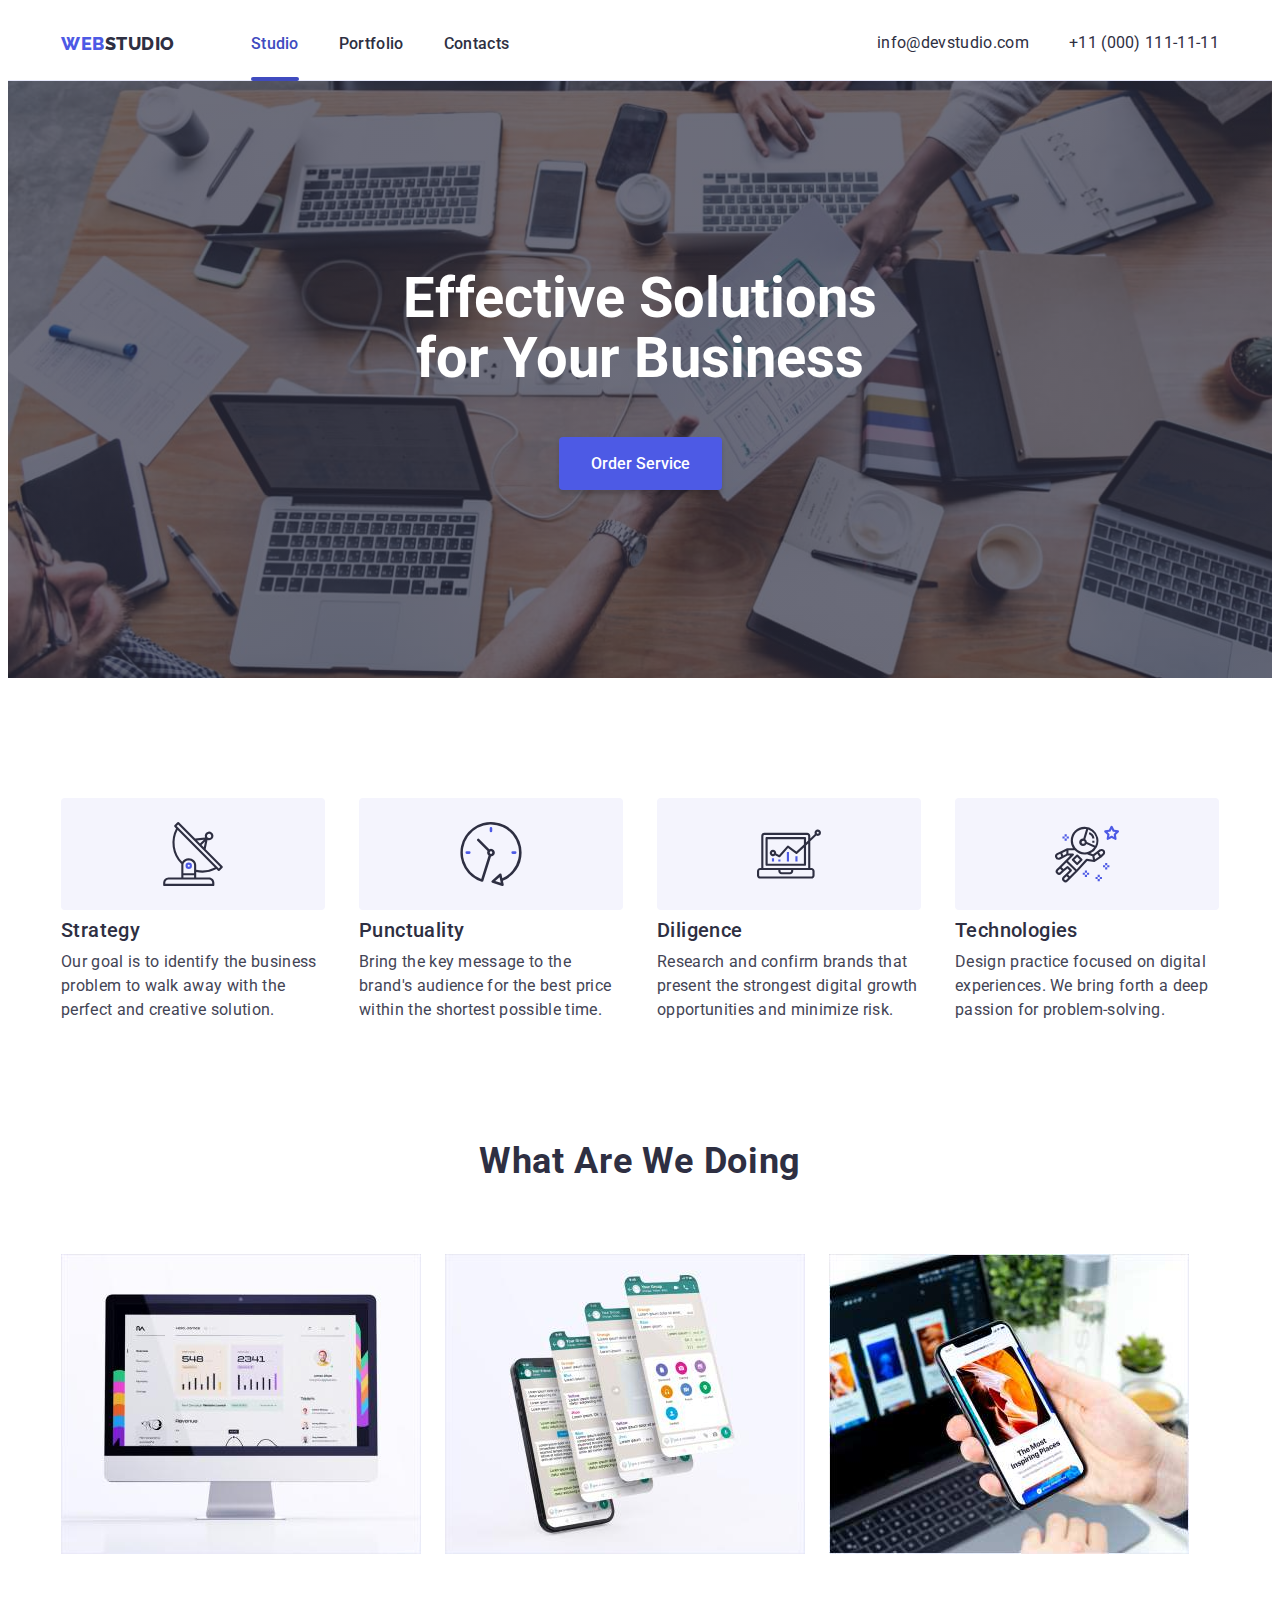
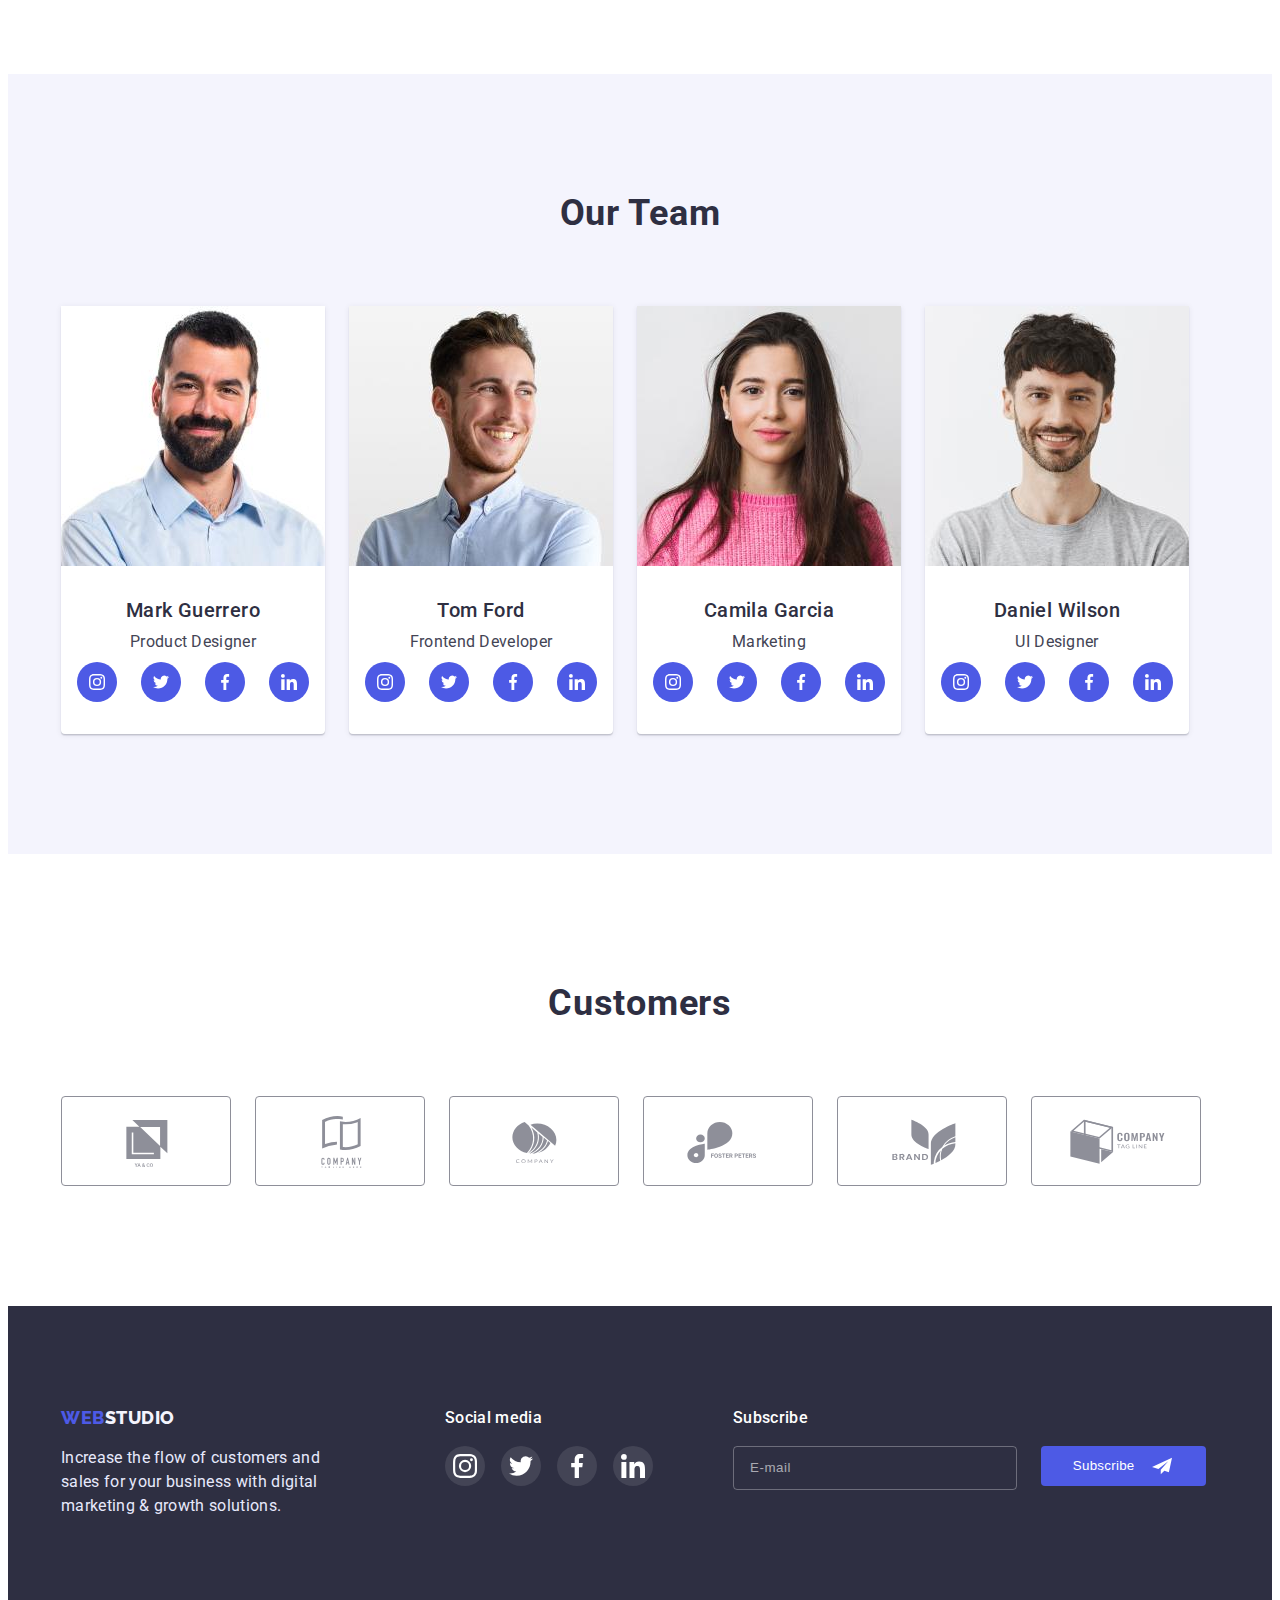
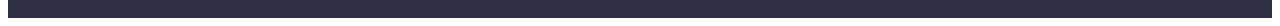
==== commit 48cea2de: "homework-06-fix" ====
--- a/index.html
+++ b/index.html
@@ -363,16 +363,15 @@
                     </ul>
             </div>
             <div class="footer-subscribe">
+                <p class="subscribe-text footer-title">Subscribe</p>
                 <form class="subscribe-form">
-                    <label for="email" class="subscribe-text footer-title">Subscribe</label>
-                    <span class="subscribe-wrap">
+                    <label for="email"></label>
                         <input type="email" name="email" id="email" placeholder="E-mail" class="subscribe-field">
                         <button class="subcribe-button footer-title" type="submit">Subscribe
                             <svg class="subscribe-icon" width="24" height="20">
                                 <use href="./img/symbol-defs.svg#icon-Frame-3"></use>
                             </svg>
                         </button>
-                    </span>
                 </form>
             </div>
         </div>
@@ -385,8 +384,8 @@
                     <use href="./img/symbol-defs.svg#icon-close-icon"></use>
                 </svg>
             </button>
+            <p class="modal-title">Leave your contacts and we will call you back</p>
             <form class="modal-form">
-                <h2 class="modal-title">Leave your contacts and we will call you back</h2>
                     <label class="modal-name">
                         <span class="modal-text">Name</span>
                         <input type="text" class="modal-field">
--- a/css/styles.css
+++ b/css/styles.css
@@ -551,9 +551,9 @@
 }
 
 .modal {
-  position: relative;
+  position: absolute;
   width: 408px;
-  height: 584px;
+  min-height: 584px;
   top: 50%;
   left: 50%;
   background-color: var(--modal-window);
@@ -583,7 +583,14 @@
   align-items: center;
   justify-content: center;
   border: 1px solid rgba(0, 0, 0, 0.1);
-  
+  transition: fill var(--duration), background-color var(--duration);
+  outline: transparent;
+}
+
+.modal-close:hover,
+.modal-close:focus {
+  fill: var(--standart-white);
+  background-color: var(--pressed-state);
 }
 
 .modal-close:active {
@@ -592,10 +599,12 @@
 
 }
 
+.footer-subscribe {
+  margin-left: 80px;
+}
+
 .subscribe-form {
   display: flex;
-  flex-direction: column;
-  margin-left: 80px;
 }
 
 .subscribe-wrap {
@@ -611,11 +620,15 @@
   background-color: transparent;
   border-radius: 4px;
   margin-right: 24px;
-  color: var(--standart-white);
   padding-left: 16px;
-  font-size: 12px;
-  line-height: 2;
-}
+}
+
+.subscribe-field::placeholder {
+    font-weight: 400;
+    line-height: 2;
+    letter-spacing: 0.04em;
+    color: rgba(255, 255, 255, 0.6);
+  }
 
 
 .subcribe-button {
@@ -656,9 +669,7 @@
 .modal-title {
   font-weight: 500;
   text-align: center;
-  font-size: 16px;
   line-height: 1.5;
-  max-width: 360px;
   margin-bottom: 16px;
 }
 
@@ -677,6 +688,12 @@
 .modal-field:focus {
   border-color: var(--pressed-state);
 }
+
+.modal-field:hover + .modal-icon,
+.modal-field:focus + .modal-icon {
+  fill: var(--pressed-state);
+}
+
 
 .modal-text-area {
   resize: none;
@@ -686,25 +703,25 @@
   height: 120px;
   border: 1px solid rgba(33, 33, 33, 0.2);
   border-radius: 4px;
-  font-size: 12px;
+  outline: transparent;
+}
+
+.modal-text-area::placeholder {
+  font-weight: 400;
   line-height: 1.33;
   color: rgba(117, 117, 117, 0.5);
-  outline: transparent;
-}
-
-.modal-text-area:hover,
-.modal-text-area:focus {
-  border-color: var(--pressed-state);
-  }
+  letter-spacing: 0.04em;
+
+}
+
 
 .policy-wrap {
   display: flex;
   align-items: center;
-  margin-bottom: 24px;
+  margin-top: 16px;
 }
 
 .privacy-modal {
-  margin-bottom: 4px;
   margin-right: 8px;
   color: var(--dark-theme);
 }
@@ -732,7 +749,7 @@
   transition: background-color var(--duration), fill var(--duration), border var(--duration);
 }
 
-.privacy-modal:checked + .privacy-text {
+.privacy-modal:checked + .privacy-text .checkbox {
   background-color: var(--pressed-state);
   fill: var(--light-background);
   border: transparent;
@@ -765,8 +782,10 @@
   letter-spacing: 0.04em;
   color: var(--standart-white);
   transition: background-color var(--duration);
-}
-
+  margin-top: 24px;
+}
+
+.modal-button:hover,
 .modal-button:focus {
   background-color: var(--pressed-state);
 }
@@ -779,9 +798,6 @@
 }
 
 
-.modal-name:focus .modal-icon {
-  fill: var(--pressed-state);
-}
-
-
-
+
+
+
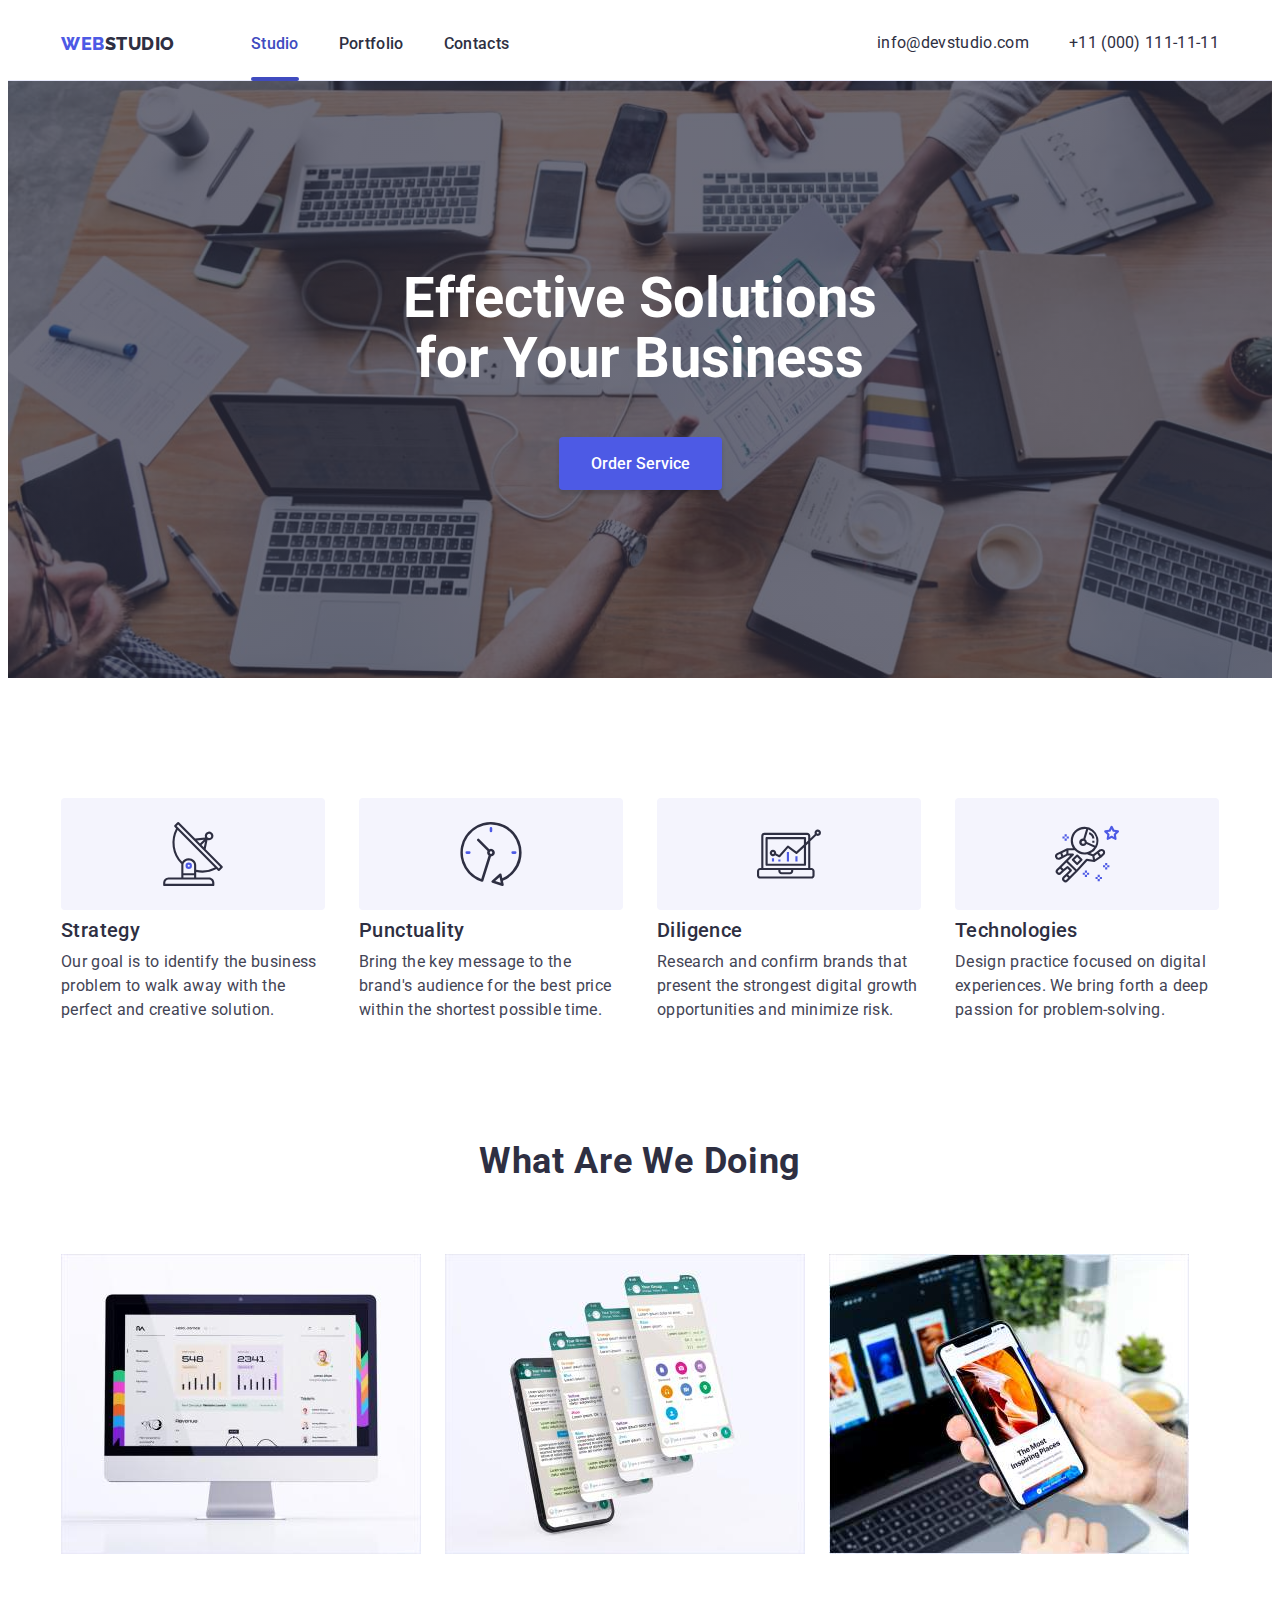
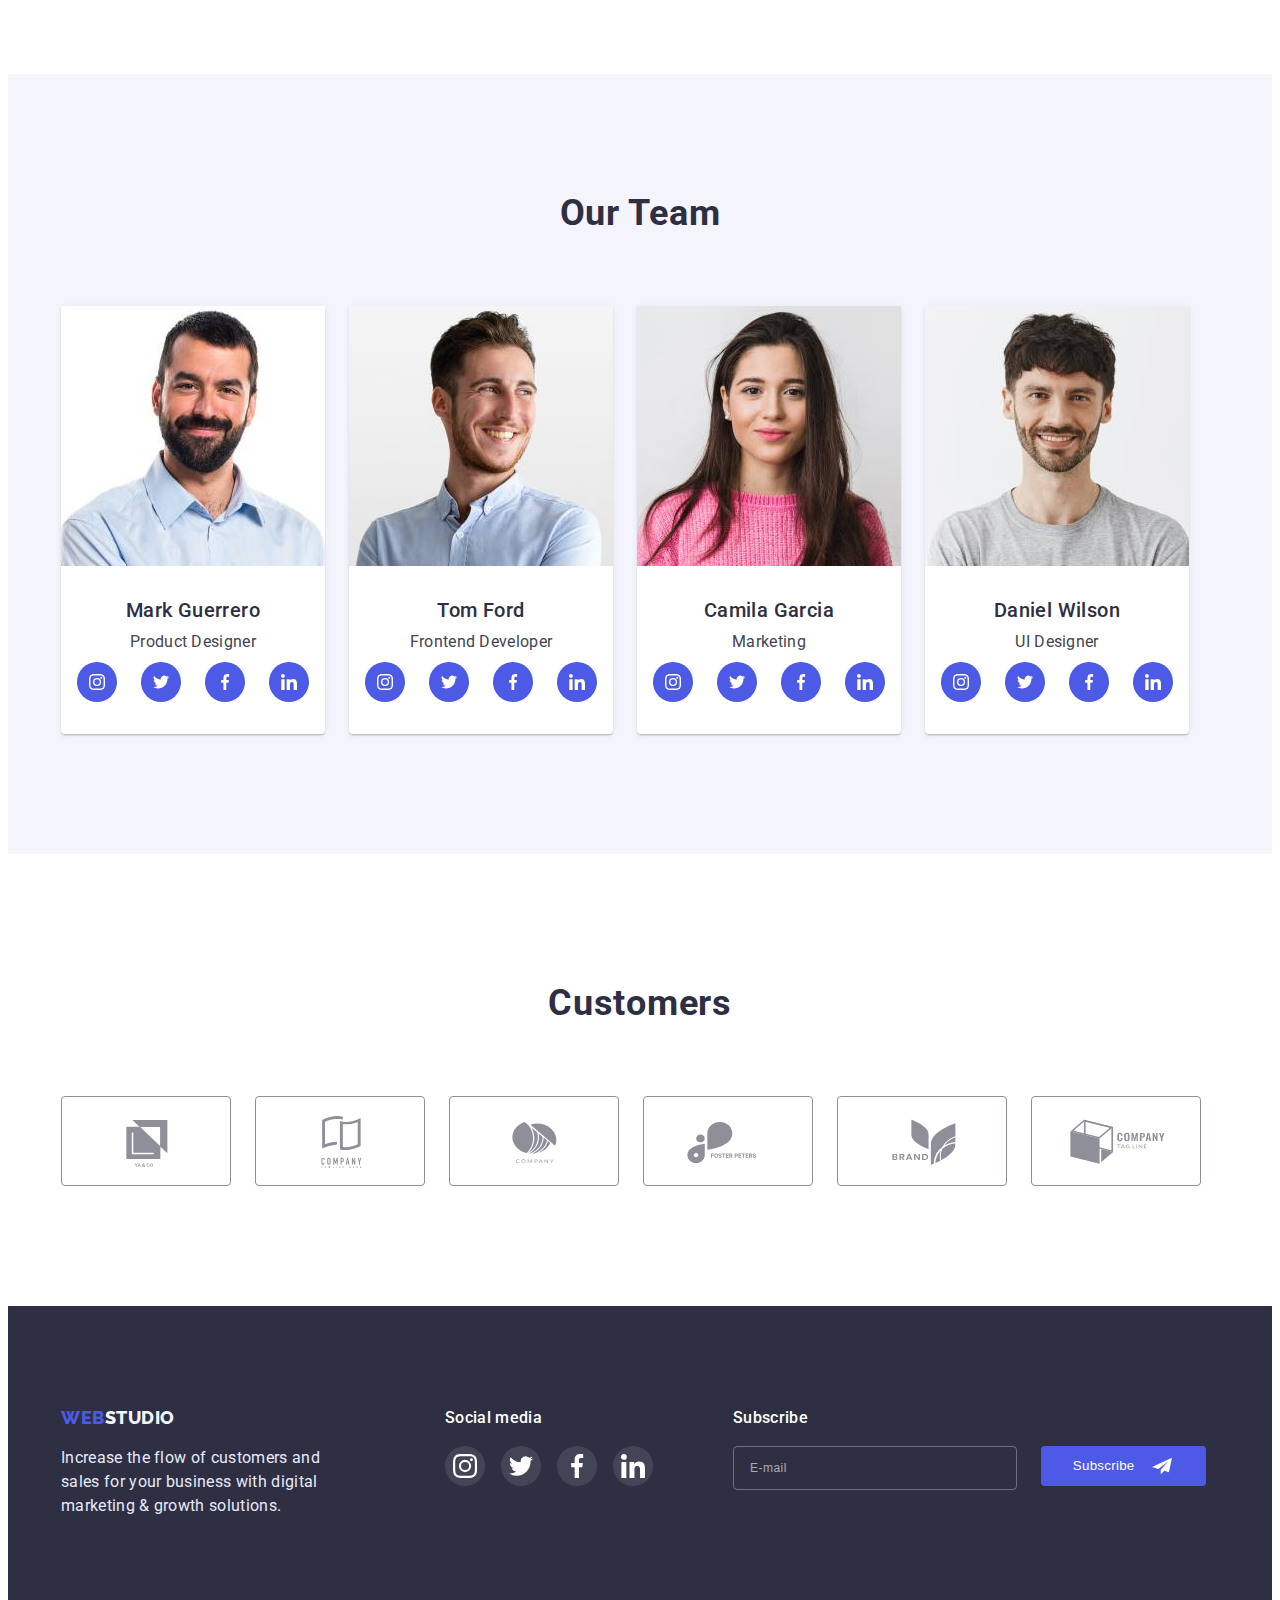
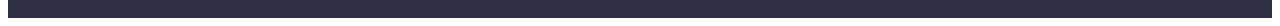
==== commit 764ee049: "fix input text colour" ====
--- a/index.html
+++ b/index.html
@@ -367,7 +367,7 @@
                 <form class="subscribe-form">
                     <label for="email"></label>
                         <input type="email" name="email" id="email" placeholder="E-mail" class="subscribe-field">
-                        <button class="subcribe-button footer-title" type="submit">Subscribe
+                        <button class="subcribe-button" type="submit">Subscribe
                             <svg class="subscribe-icon" width="24" height="20">
                                 <use href="./img/symbol-defs.svg#icon-Frame-3"></use>
                             </svg>
--- a/css/styles.css
+++ b/css/styles.css
@@ -553,7 +553,7 @@
 .modal {
   position: absolute;
   width: 408px;
-  min-height: 584px;
+  height: 584px;
   top: 50%;
   left: 50%;
   background-color: var(--modal-window);
@@ -621,10 +621,12 @@
   border-radius: 4px;
   margin-right: 24px;
   padding-left: 16px;
+  color: var(--standart-white);
 }
 
 .subscribe-field::placeholder {
     font-weight: 400;
+    font-size: 12px;
     line-height: 2;
     letter-spacing: 0.04em;
     color: rgba(255, 255, 255, 0.6);
@@ -642,6 +644,10 @@
   align-items: center;
   justify-content: space-around;
   transition: background-color var(--duration);
+  font-weight: 500;
+  line-height: 1.5;
+  letter-spacing: 0.02em;
+  color: var(--standart-white);
 }
 
 .subcribe-button:hover,
@@ -679,7 +685,7 @@
   border: 1px solid rgba(33, 33, 33, 0.2); 
   border-radius: 4px;
   padding-left: 38px;
-  transition: border-color var(--duration);
+  transition: border-color var(--duration), fill var(--duration);
   outline: transparent;
 
 }
@@ -704,14 +710,21 @@
   border: 1px solid rgba(33, 33, 33, 0.2);
   border-radius: 4px;
   outline: transparent;
+  transition: border-color var(--duration);
 }
 
 .modal-text-area::placeholder {
   font-weight: 400;
+  font-size: 12px;
   line-height: 1.33;
   color: rgba(117, 117, 117, 0.5);
   letter-spacing: 0.04em;
 
+}
+
+.modal-text-area:hover,
+.modal-text-area:focus{
+  border-color: var(--pressed-state);
 }
 
 
